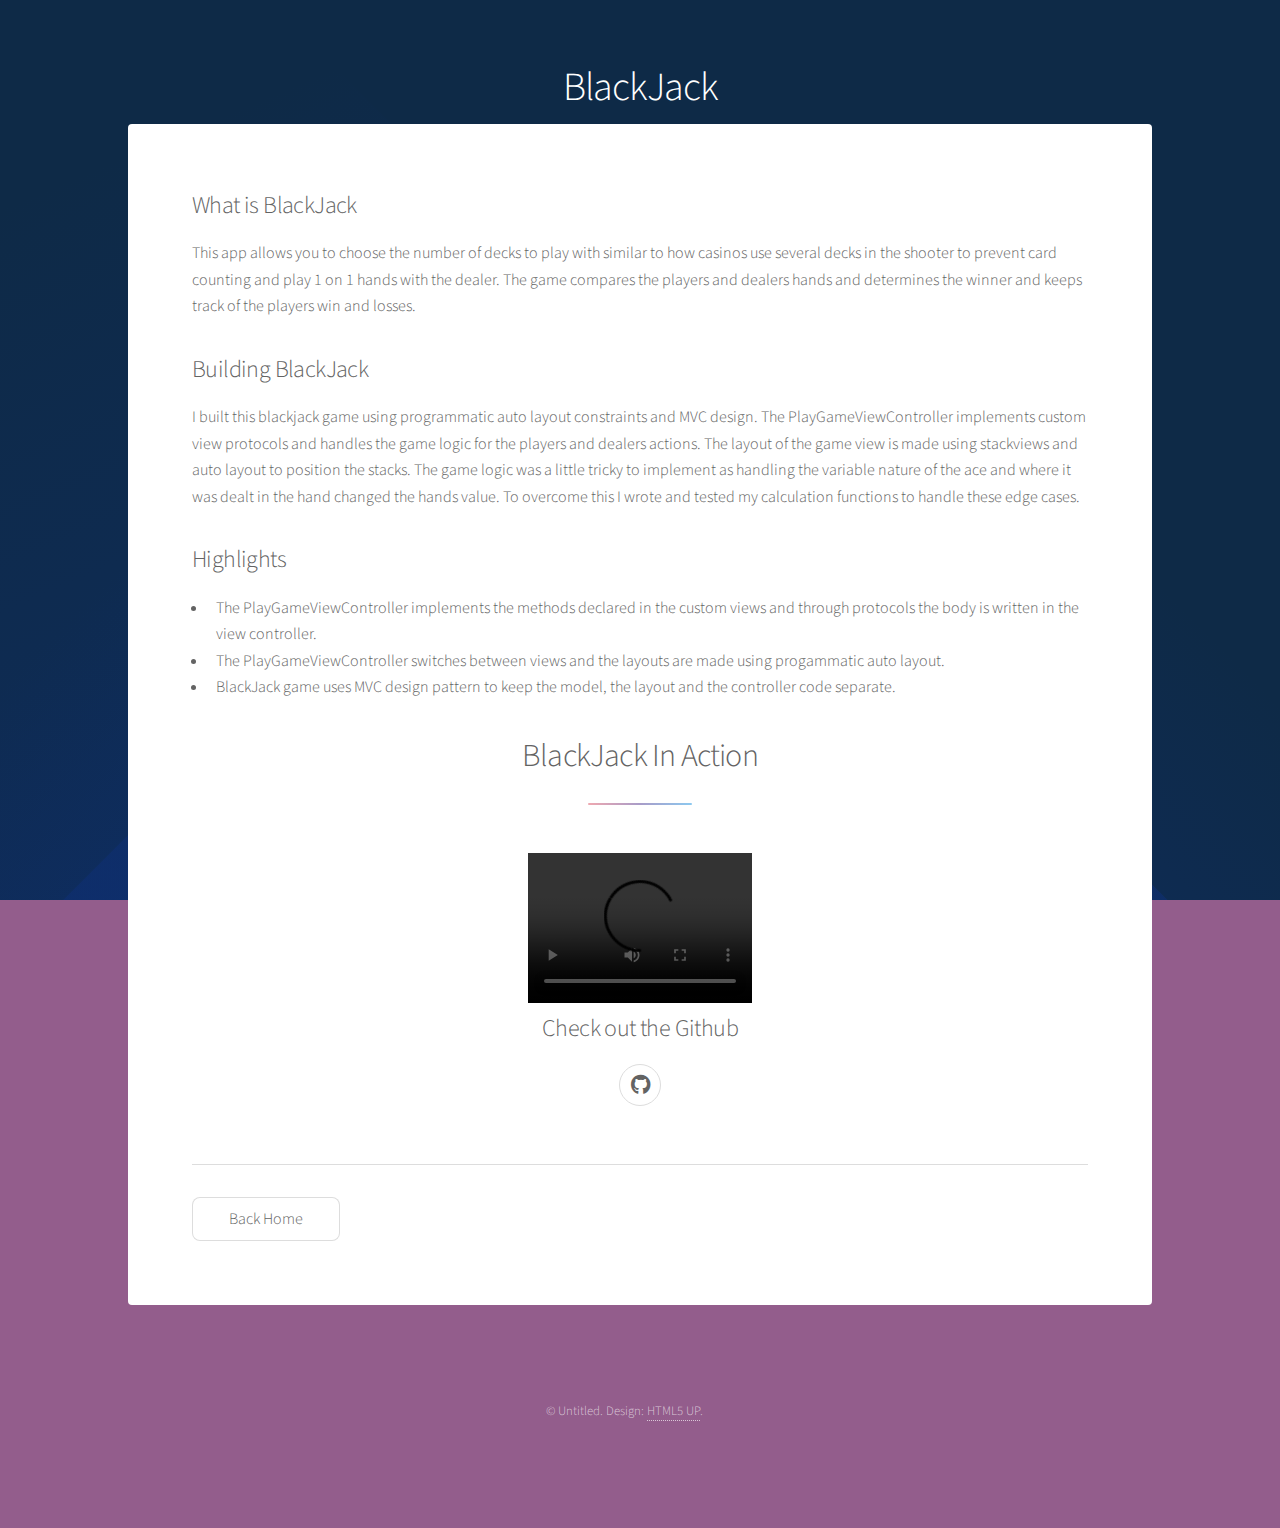
==== blackjack.html @ 9c0a29d1 "initial commit of portfolio website" ====
<!DOCTYPE HTML>
<!--
	Stellar by HTML5 UP
	html5up.net | @ajlkn
	Free for personal and commercial use under the CCA 3.0 license (html5up.net/license)
-->
<html>
	<head>
		<title>BlackJack</title>
		<meta charset="utf-8" />
		<meta name="viewport" content="width=device-width, initial-scale=1, user-scalable=no" />
		<link rel="stylesheet" href="assets/css/main.css" />
		<noscript><link rel="stylesheet" href="assets/css/noscript.css" /></noscript>
	</head>
	<body class="is-preload">

		<!-- Wrapper -->
			<div id="wrapper">

				<!-- Header -->
					<header id="header">
						<h1>BlackJack</h1>
					</header>

				<!-- Main -->
					<div id="main">

						<!-- Content -->
							<section id="content" class="main">
								<span class="image main"><img src="images/BlackJackImages/BlackJack App.svg" alt="" /></span>
								
								<h2>What is BlackJack</h2>
								<p> This app allows you to choose the number of decks to play with similar to how casinos 
									use several decks in the shooter to prevent card counting and play 1 on 1 hands with the dealer. 
									The game compares the players and dealers hands and determines the winner and keeps track of the players win and losses.</p>
									<h2>Building BlackJack</h2>
								<p> I built this blackjack game using programmatic auto layout constraints and MVC design.
									The PlayGameViewController implements custom view protocols and handles the game logic for the players and dealers actions. 
									The layout of the game view is made using stackviews and auto layout to position the stacks. The game logic was a little tricky to implement 
									as handling the variable nature of the ace and where it was dealt in the hand changed the hands value. To overcome this I wrote and tested my 
									calculation functions to handle these edge cases.   
								</p>
								<h2>Highlights</h2>
								<ul>
									<li>The PlayGameViewController implements the methods declared in the custom views and through protocols the body 
										is written in the view controller.</li>
									<li>The PlayGameViewController switches between views and the layouts are made using progammatic auto layout.</li>
									<li>BlackJack game uses MVC design pattern to keep the model, the layout and the controller code separate.</li>
								</ul>
								

								<section id="second" class="main special">
									<header class="major">
										<h2>BlackJack In Action</h2>
									</header>
									<video id="blackjackVideo" controls>
										<source src="videos/BlackJackDemo.mp4" type="video/mp4">

									</video>
									<br>
									<h2>Check out the Github</h2>
									<a href="https://github.com/EllKuu/BlackJack" class="icon brands fa-github alt"><span class="label">GitHub</span></a>
									
									<!-- <div class="row">
										<div class="column left" style="background-color:#aaa;">
										  <h2>Column 1</h2>
										  <span class="image main"><img src="images/BlackJackImages/BJ-Main.svg" alt="" /></span>
										</div>
										<div class="column right" style="background-color:#bbb;">
										  <h2>Column 2</h2>
										  <p>Some text..</p>
										</div>
									  </div>
									  
									  <br>

									  <div class="row">
										<div class="column right" style="background-color:#bbb;">
										  <h2>Column 2</h2>
										  <p>Some text..</p>
										</div>
										<div class="column left" style="background-color:#aaa;">
											<h2>Column 1</h2>
											<span class="image main"><img src="images/BlackJackImages/BJ-SelectDecks.svg" alt="" /></span>
										  </div>
									  </div>
									  <br>

									  <div class="row">
										<div class="column left" style="background-color:#aaa;">
										  <h2>Column 1</h2>
										  <span class="image main"><img src="images/BlackJackImages/BJ-PlayView.svg" alt="" /></span>
										</div>
										<div class="column right" style="background-color:#bbb;">
										  <h2>Column 2</h2>
										  <p>Some text..</p>
										</div>
									  </div> -->

								</section>
								
								<br>
								<hr>
			


								<ul class="actions">
									<li><a href="index.html" class="button">Back Home</a></li>
								</ul>
							</section>
							

					</div>

				<!-- Footer -->
					<footer id="footer">
						<p class="copyright">&copy; Untitled. Design: <a href="https://html5up.net">HTML5 UP</a>.</p>
					</footer>

			</div>

		<!-- Scripts -->
			<script src="assets/js/jquery.min.js"></script>
			<script src="assets/js/jquery.scrollex.min.js"></script>
			<script src="assets/js/jquery.scrolly.min.js"></script>
			<script src="assets/js/browser.min.js"></script>
			<script src="assets/js/breakpoints.min.js"></script>
			<script src="assets/js/util.js"></script>
			<script src="assets/js/main.js"></script>

	</body>
</html>
---- assets/css/main.css ----
@import url(fontawesome-all.min.css);
@import 'https://fonts.googleapis.com/css?family=Source+Sans+Pro:300,400';

/*
	Stellar by HTML5 UP
	html5up.net | @ajlkn
	Free for personal and commercial use under the CCA 3.0 license (html5up.net/license)
*/

html, body, div, span, applet, object,
iframe, h1, h2, h3, h4, h5, h6, p, blockquote,
pre, a, abbr, acronym, address, big, cite,
code, del, dfn, em, img, ins, kbd, q, s, samp,
small, strike, strong, sub, sup, tt, var, b,
u, i, center, dl, dt, dd, ol, ul, li, fieldset,
form, label, legend, table, caption, tbody,
tfoot, thead, tr, th, td, article, aside,
canvas, details, embed, figure, figcaption,
footer, header, hgroup, menu, nav, output, ruby,
section, summary, time, mark, audio, video {
	margin: 0;
	padding: 0;
	border: 0;
	font-size: 100%;
	font: inherit;
	vertical-align: baseline;}

article, aside, details, figcaption, figure,
footer, header, hgroup, menu, nav, section {
	display: block;}

body {
	line-height: 1;
}

ol, ul {
	list-style: none;
}

blockquote, q {
	quotes: none;
}

	blockquote:before, blockquote:after, q:before, q:after {
		content: '';
		content: none;
	}

table {
	border-collapse: collapse;
	border-spacing: 0;
}

body {
	-webkit-text-size-adjust: none;
}

mark {
	background-color: transparent;
	color: inherit;
}

input::-moz-focus-inner {
	border: 0;
	padding: 0;
}

input, select, textarea {
	-moz-appearance: none;
	-webkit-appearance: none;
	-ms-appearance: none;
	appearance: none;
}

/* Basic */

	@-ms-viewport {
		width: device-width;
	}

	body {
		-ms-overflow-style: scrollbar;
	}

	@media screen and (max-width: 480px) {

		html, body {
			min-width: 320px;
		}

	}

	html {
		box-sizing: border-box;
	}

	*, *:before, *:after {
		box-sizing: inherit;
	}

	body {
		background-color: #935d8c;
		/* background-image: url("images/overlay.png"), -moz-linear-gradient(45deg, #141E26 15%, #262626 85%);
		background-image: url("images/overlay.png"), -webkit-linear-gradient(45deg, #141E26 15%,#262626 85%);
		background-image: url("images/overlay.png"), -ms-linear-gradient(45deg, #141E26 15%, #262626 85%);
		background-image: url("images/overlay.png"), linear-gradient(45deg, #141E26 15%, #262626 85%); */

		background-attachment: fixed;
		background-image: url("images/Rect\ Light.svg");
		background-position: top right;
		background-repeat: no-repeat;
		background-size: cover;
	}

		body.is-preload *, body.is-preload *:before, body.is-preload *:after {
			-moz-animation: none !important;
			-webkit-animation: none !important;
			-ms-animation: none !important;
			animation: none !important;
			-moz-transition: none !important;
			-webkit-transition: none !important;
			-ms-transition: none !important;
			transition: none !important;
		}

/* Type */

	body {
		background-color: #935d8c;
		color: rgba(255, 255, 255, 0.65);
	}

	body, input, select, textarea {
		font-family: "Source Sans Pro", Helvetica, sans-serif;
		font-size: 17pt;
		font-weight: 300;
		line-height: 1.65;
	}

		@media screen and (max-width: 1680px) {

			body, input, select, textarea {
				font-size: 14pt;
			}

		}

		@media screen and (max-width: 1280px) {

			body, input, select, textarea {
				font-size: 12pt;
			}

		}

		@media screen and (max-width: 360px) {

			body, input, select, textarea {
				font-size: 11pt;
			}

		}

	a {
		-moz-transition: color 0.2s ease, border-bottom 0.2s ease;
		-webkit-transition: color 0.2s ease, border-bottom 0.2s ease;
		-ms-transition: color 0.2s ease, border-bottom 0.2s ease;
		transition: color 0.2s ease, border-bottom 0.2s ease;
		text-decoration: none;
		border-bottom: dotted 1px;
		color: inherit;
	}

		a:hover {
			border-bottom-color: transparent;
		}

	strong, b {
		font-weight: 200;
	}

	em, i {
		font-style: italic;
	}

	p {
		margin: 0 0 2em 0;
	}

		p.content {
			-moz-columns: 20em 2;
			-webkit-columns: 20em 2;
			-ms-columns: 20em 2;
			columns: 20em 2;
			-moz-column-gap: 2em;
			-webkit-column-gap: 2em;
			-ms-column-gap: 2em;
			column-gap: 2em;
			text-align: justify;
		}

	h1, h2, h3, h4, h5, h6 {
		font-weight: 300;
		line-height: 1.5;
		margin: 0 0 0.7em 0;
		letter-spacing: -0.025em;
	}

		h1 a, h2 a, h3 a, h4 a, h5 a, h6 a {
			color: inherit;
			text-decoration: none;
		}

	h1 {
		font-size: 2.5em;
		line-height: 1.2;
	}

	h2 {
		font-size: 1.5em;
	}

	h3 {
		font-size: 1.25em;
	}

	h4 {
		font-size: 1.1em;
	}

	h5 {
		font-size: 0.9em;
	}

	h6 {
		font-size: 0.7em;
	}

	@media screen and (max-width: 736px) {

		h1 {
			font-size: 2em;
		}

	}

	sub {
		font-size: 0.8em;
		position: relative;
		top: 0.5em;
	}

	sup {
		font-size: 0.8em;
		position: relative;
		top: -0.5em;
	}

	blockquote {
		border-left: solid 4px;
		font-style: italic;
		margin: 0 0 2em 0;
		padding: 0.5em 0 0.5em 2em;
	}

	code {
		border-radius: 8px;
		border: solid 1px;
		font-family: "Courier New", monospace;
		font-size: 0.9em;
		margin: 0 0.25em;
		padding: 0.25em 0.65em;
	}

	pre {
		-webkit-overflow-scrolling: touch;
		font-family: "Courier New", monospace;
		font-size: 0.9em;
		margin: 0 0 2em 0;
	}

		pre code {
			display: block;
			line-height: 1.75;
			padding: 1em 1.5em;
			overflow-x: auto;
		}

	hr {
		border: 0;
		border-bottom: solid 1px;
		margin: 2em 0;
	}

		hr.major {
			margin: 3em 0;
		}

	.align-left {
		text-align: left;
	}

	.align-center {
		text-align: center;
	}

	.align-right {
		text-align: right;
	}

	input, select, textarea {
		color: #ffffff;
	}

	a:hover {
		color: #ffffff;
	}

	strong, b {
		color: #ffffff;
	}

	h1, h2, h3, h4, h5, h6 {
		color: #ffffff;
	}

	blockquote {
		border-left-color: rgba(255, 255, 255, 0.35);
	}

	code {
		background: rgba(255, 255, 255, 0.075);
		border-color: rgba(255, 255, 255, 0.35);
	}

	hr {
		border-bottom-color: rgba(255, 255, 255, 0.35);
	}

/* Row */

	.row {
		display: flex;
		flex-wrap: wrap;
		box-sizing: border-box;
		align-items: stretch;
	}

		.row > * {
			box-sizing: border-box;
		}

		.row.gtr-uniform > * > :last-child {
			margin-bottom: 0;
		}

		.row.aln-left {
			justify-content: flex-start;
		}

		.row.aln-center {
			justify-content: center;
		}

		.row.aln-right {
			justify-content: flex-end;
		}

		.row.aln-top {
			align-items: flex-start;
		}

		.row.aln-middle {
			align-items: center;
		}

		.row.aln-bottom {
			align-items: flex-end;
		}

		.row > .imp {
			order: -1;
		}

		.row > .col-1 {
			width: 8.33333%;
		}

		.row > .off-1 {
			margin-left: 8.33333%;
		}

		.row > .col-2 {
			width: 16.66667%;
		}

		.row > .off-2 {
			margin-left: 16.66667%;
		}

		.row > .col-3 {
			width: 25%;
		}

		.row > .off-3 {
			margin-left: 25%;
		}

		.row > .col-4 {
			width: 33.33333%;
		}

		.row > .off-4 {
			margin-left: 33.33333%;
		}

		.row > .col-5 {
			width: 41.66667%;
		}

		.row > .off-5 {
			margin-left: 41.66667%;
		}

		.row > .col-6 {
			width: 50%;
		}

		.row > .off-6 {
			margin-left: 50%;
		}

		.row > .col-7 {
			width: 58.33333%;
		}

		.row > .off-7 {
			margin-left: 58.33333%;
		}

		.row > .col-8 {
			width: 66.66667%;
		}

		.row > .off-8 {
			margin-left: 66.66667%;
		}

		.row > .col-9 {
			width: 75%;
		}

		.row > .off-9 {
			margin-left: 75%;
		}

		.row > .col-10 {
			width: 83.33333%;
		}

		.row > .off-10 {
			margin-left: 83.33333%;
		}

		.row > .col-11 {
			width: 91.66667%;
		}

		.row > .off-11 {
			margin-left: 91.66667%;
		}

		.row > .col-12 {
			width: 100%;
		}

		.row > .off-12 {
			margin-left: 100%;
		}

		.row.gtr-0 {
			margin-top: 0;
			margin-left: 0em;
		}

			.row.gtr-0 > * {
				padding: 0 0 0 0em;
			}

			.row.gtr-0.gtr-uniform {
				margin-top: 0em;
			}

				.row.gtr-0.gtr-uniform > * {
					padding-top: 0em;
				}

		.row.gtr-25 {
			margin-top: 0;
			margin-left: -0.375em;
		}

			.row.gtr-25 > * {
				padding: 0 0 0 0.375em;
			}

			.row.gtr-25.gtr-uniform {
				margin-top: -0.375em;
			}

				.row.gtr-25.gtr-uniform > * {
					padding-top: 0.375em;
				}

		.row.gtr-50 {
			margin-top: 0;
			margin-left: -0.75em;
		}

			.row.gtr-50 > * {
				padding: 0 0 0 0.75em;
			}

			.row.gtr-50.gtr-uniform {
				margin-top: -0.75em;
			}

				.row.gtr-50.gtr-uniform > * {
					padding-top: 0.75em;
				}

		.row {
			margin-top: 0;
			margin-left: -1.5em;
		}

			.row > * {
				padding: 0 0 0 1.5em;
			}

			.row.gtr-uniform {
				margin-top: -1.5em;
			}

				.row.gtr-uniform > * {
					padding-top: 1.5em;
				}

		.row.gtr-150 {
			margin-top: 0;
			margin-left: -2.25em;
		}

			.row.gtr-150 > * {
				padding: 0 0 0 2.25em;
			}

			.row.gtr-150.gtr-uniform {
				margin-top: -2.25em;
			}

				.row.gtr-150.gtr-uniform > * {
					padding-top: 2.25em;
				}

		.row.gtr-200 {
			margin-top: 0;
			margin-left: -3em;
		}

			.row.gtr-200 > * {
				padding: 0 0 0 3em;
			}

			.row.gtr-200.gtr-uniform {
				margin-top: -3em;
			}

				.row.gtr-200.gtr-uniform > * {
					padding-top: 3em;
				}

		@media screen and (max-width: 1680px) {

			.row {
				display: flex;
				flex-wrap: wrap;
				box-sizing: border-box;
				align-items: stretch;
			}

				.row > * {
					box-sizing: border-box;
				}

				.row.gtr-uniform > * > :last-child {
					margin-bottom: 0;
				}

				.row.aln-left {
					justify-content: flex-start;
				}

				.row.aln-center {
					justify-content: center;
				}

				.row.aln-right {
					justify-content: flex-end;
				}

				.row.aln-top {
					align-items: flex-start;
				}

				.row.aln-middle {
					align-items: center;
				}

				.row.aln-bottom {
					align-items: flex-end;
				}

				.row > .imp-xlarge {
					order: -1;
				}

				.row > .col-1-xlarge {
					width: 8.33333%;
				}

				.row > .off-1-xlarge {
					margin-left: 8.33333%;
				}

				.row > .col-2-xlarge {
					width: 16.66667%;
				}

				.row > .off-2-xlarge {
					margin-left: 16.66667%;
				}

				.row > .col-3-xlarge {
					width: 25%;
				}

				.row > .off-3-xlarge {
					margin-left: 25%;
				}

				.row > .col-4-xlarge {
					width: 33.33333%;
				}

				.row > .off-4-xlarge {
					margin-left: 33.33333%;
				}

				.row > .col-5-xlarge {
					width: 41.66667%;
				}

				.row > .off-5-xlarge {
					margin-left: 41.66667%;
				}

				.row > .col-6-xlarge {
					width: 50%;
				}

				.row > .off-6-xlarge {
					margin-left: 50%;
				}

				.row > .col-7-xlarge {
					width: 58.33333%;
				}

				.row > .off-7-xlarge {
					margin-left: 58.33333%;
				}

				.row > .col-8-xlarge {
					width: 66.66667%;
				}

				.row > .off-8-xlarge {
					margin-left: 66.66667%;
				}

				.row > .col-9-xlarge {
					width: 75%;
				}

				.row > .off-9-xlarge {
					margin-left: 75%;
				}

				.row > .col-10-xlarge {
					width: 83.33333%;
				}

				.row > .off-10-xlarge {
					margin-left: 83.33333%;
				}

				.row > .col-11-xlarge {
					width: 91.66667%;
				}

				.row > .off-11-xlarge {
					margin-left: 91.66667%;
				}

				.row > .col-12-xlarge {
					width: 100%;
				}

				.row > .off-12-xlarge {
					margin-left: 100%;
				}

				.row.gtr-0 {
					margin-top: 0;
					margin-left: 0em;
				}

					.row.gtr-0 > * {
						padding: 0 0 0 0em;
					}

					.row.gtr-0.gtr-uniform {
						margin-top: 0em;
					}

						.row.gtr-0.gtr-uniform > * {
							padding-top: 0em;
						}

				.row.gtr-25 {
					margin-top: 0;
					margin-left: -0.375em;
				}

					.row.gtr-25 > * {
						padding: 0 0 0 0.375em;
					}

					.row.gtr-25.gtr-uniform {
						margin-top: -0.375em;
					}

						.row.gtr-25.gtr-uniform > * {
							padding-top: 0.375em;
						}

				.row.gtr-50 {
					margin-top: 0;
					margin-left: -0.75em;
				}

					.row.gtr-50 > * {
						padding: 0 0 0 0.75em;
					}

					.row.gtr-50.gtr-uniform {
						margin-top: -0.75em;
					}

						.row.gtr-50.gtr-uniform > * {
							padding-top: 0.75em;
						}

				.row {
					margin-top: 0;
					margin-left: -1.5em;
				}

					.row > * {
						padding: 0 0 0 1.5em;
					}

					.row.gtr-uniform {
						margin-top: -1.5em;
					}

						.row.gtr-uniform > * {
							padding-top: 1.5em;
						}

				.row.gtr-150 {
					margin-top: 0;
					margin-left: -2.25em;
				}

					.row.gtr-150 > * {
						padding: 0 0 0 2.25em;
					}

					.row.gtr-150.gtr-uniform {
						margin-top: -2.25em;
					}

						.row.gtr-150.gtr-uniform > * {
							padding-top: 2.25em;
						}

				.row.gtr-200 {
					margin-top: 0;
					margin-left: -3em;
				}

					.row.gtr-200 > * {
						padding: 0 0 0 3em;
					}

					.row.gtr-200.gtr-uniform {
						margin-top: -3em;
					}

						.row.gtr-200.gtr-uniform > * {
							padding-top: 3em;
						}

		}

		@media screen and (max-width: 1280px) {

			.row {
				display: flex;
				flex-wrap: wrap;
				box-sizing: border-box;
				align-items: stretch;
			}

				.row > * {
					box-sizing: border-box;
				}

				.row.gtr-uniform > * > :last-child {
					margin-bottom: 0;
				}

				.row.aln-left {
					justify-content: flex-start;
				}

				.row.aln-center {
					justify-content: center;
				}

				.row.aln-right {
					justify-content: flex-end;
				}

				.row.aln-top {
					align-items: flex-start;
				}

				.row.aln-middle {
					align-items: center;
				}

				.row.aln-bottom {
					align-items: flex-end;
				}

				.row > .imp-large {
					order: -1;
				}

				.row > .col-1-large {
					width: 8.33333%;
				}

				.row > .off-1-large {
					margin-left: 8.33333%;
				}

				.row > .col-2-large {
					width: 16.66667%;
				}

				.row > .off-2-large {
					margin-left: 16.66667%;
				}

				.row > .col-3-large {
					width: 25%;
				}

				.row > .off-3-large {
					margin-left: 25%;
				}

				.row > .col-4-large {
					width: 33.33333%;
				}

				.row > .off-4-large {
					margin-left: 33.33333%;
				}

				.row > .col-5-large {
					width: 41.66667%;
				}

				.row > .off-5-large {
					margin-left: 41.66667%;
				}

				.row > .col-6-large {
					width: 50%;
				}

				.row > .off-6-large {
					margin-left: 50%;
				}

				.row > .col-7-large {
					width: 58.33333%;
				}

				.row > .off-7-large {
					margin-left: 58.33333%;
				}

				.row > .col-8-large {
					width: 66.66667%;
				}

				.row > .off-8-large {
					margin-left: 66.66667%;
				}

				.row > .col-9-large {
					width: 75%;
				}

				.row > .off-9-large {
					margin-left: 75%;
				}

				.row > .col-10-large {
					width: 83.33333%;
				}

				.row > .off-10-large {
					margin-left: 83.33333%;
				}

				.row > .col-11-large {
					width: 91.66667%;
				}

				.row > .off-11-large {
					margin-left: 91.66667%;
				}

				.row > .col-12-large {
					width: 100%;
				}

				.row > .off-12-large {
					margin-left: 100%;
				}

				.row.gtr-0 {
					margin-top: 0;
					margin-left: 0em;
				}

					.row.gtr-0 > * {
						padding: 0 0 0 0em;
					}

					.row.gtr-0.gtr-uniform {
						margin-top: 0em;
					}

						.row.gtr-0.gtr-uniform > * {
							padding-top: 0em;
						}

				.row.gtr-25 {
					margin-top: 0;
					margin-left: -0.375em;
				}

					.row.gtr-25 > * {
						padding: 0 0 0 0.375em;
					}

					.row.gtr-25.gtr-uniform {
						margin-top: -0.375em;
					}

						.row.gtr-25.gtr-uniform > * {
							padding-top: 0.375em;
						}

				.row.gtr-50 {
					margin-top: 0;
					margin-left: -0.75em;
				}

					.row.gtr-50 > * {
						padding: 0 0 0 0.75em;
					}

					.row.gtr-50.gtr-uniform {
						margin-top: -0.75em;
					}

						.row.gtr-50.gtr-uniform > * {
							padding-top: 0.75em;
						}

				.row {
					margin-top: 0;
					margin-left: -1.5em;
				}

					.row > * {
						padding: 0 0 0 1.5em;
					}

					.row.gtr-uniform {
						margin-top: -1.5em;
					}

						.row.gtr-uniform > * {
							padding-top: 1.5em;
						}

				.row.gtr-150 {
					margin-top: 0;
					margin-left: -2.25em;
				}

					.row.gtr-150 > * {
						padding: 0 0 0 2.25em;
					}

					.row.gtr-150.gtr-uniform {
						margin-top: -2.25em;
					}

						.row.gtr-150.gtr-uniform > * {
							padding-top: 2.25em;
						}

				.row.gtr-200 {
					margin-top: 0;
					margin-left: -3em;
				}

					.row.gtr-200 > * {
						padding: 0 0 0 3em;
					}

					.row.gtr-200.gtr-uniform {
						margin-top: -3em;
					}

						.row.gtr-200.gtr-uniform > * {
							padding-top: 3em;
						}

		}

		@media screen and (max-width: 980px) {

			.row {
				display: flex;
				flex-wrap: wrap;
				box-sizing: border-box;
				align-items: stretch;
			}

				.row > * {
					box-sizing: border-box;
				}

				.row.gtr-uniform > * > :last-child {
					margin-bottom: 0;
				}

				.row.aln-left {
					justify-content: flex-start;
				}

				.row.aln-center {
					justify-content: center;
				}

				.row.aln-right {
					justify-content: flex-end;
				}

				.row.aln-top {
					align-items: flex-start;
				}

				.row.aln-middle {
					align-items: center;
				}

				.row.aln-bottom {
					align-items: flex-end;
				}

				.row > .imp-medium {
					order: -1;
				}

				.row > .col-1-medium {
					width: 8.33333%;
				}

				.row > .off-1-medium {
					margin-left: 8.33333%;
				}

				.row > .col-2-medium {
					width: 16.66667%;
				}

				.row > .off-2-medium {
					margin-left: 16.66667%;
				}

				.row > .col-3-medium {
					width: 25%;
				}

				.row > .off-3-medium {
					margin-left: 25%;
				}

				.row > .col-4-medium {
					width: 33.33333%;
				}

				.row > .off-4-medium {
					margin-left: 33.33333%;
				}

				.row > .col-5-medium {
					width: 41.66667%;
				}

				.row > .off-5-medium {
					margin-left: 41.66667%;
				}

				.row > .col-6-medium {
					width: 50%;
				}

				.row > .off-6-medium {
					margin-left: 50%;
				}

				.row > .col-7-medium {
					width: 58.33333%;
				}

				.row > .off-7-medium {
					margin-left: 58.33333%;
				}

				.row > .col-8-medium {
					width: 66.66667%;
				}

				.row > .off-8-medium {
					margin-left: 66.66667%;
				}

				.row > .col-9-medium {
					width: 75%;
				}

				.row > .off-9-medium {
					margin-left: 75%;
				}

				.row > .col-10-medium {
					width: 83.33333%;
				}

				.row > .off-10-medium {
					margin-left: 83.33333%;
				}

				.row > .col-11-medium {
					width: 91.66667%;
				}

				.row > .off-11-medium {
					margin-left: 91.66667%;
				}

				.row > .col-12-medium {
					width: 100%;
				}

				.row > .off-12-medium {
					margin-left: 100%;
				}

				.row.gtr-0 {
					margin-top: 0;
					margin-left: 0em;
				}

					.row.gtr-0 > * {
						padding: 0 0 0 0em;
					}

					.row.gtr-0.gtr-uniform {
						margin-top: 0em;
					}

						.row.gtr-0.gtr-uniform > * {
							padding-top: 0em;
						}

				.row.gtr-25 {
					margin-top: 0;
					margin-left: -0.375em;
				}

					.row.gtr-25 > * {
						padding: 0 0 0 0.375em;
					}

					.row.gtr-25.gtr-uniform {
						margin-top: -0.375em;
					}

						.row.gtr-25.gtr-uniform > * {
							padding-top: 0.375em;
						}

				.row.gtr-50 {
					margin-top: 0;
					margin-left: -0.75em;
				}

					.row.gtr-50 > * {
						padding: 0 0 0 0.75em;
					}

					.row.gtr-50.gtr-uniform {
						margin-top: -0.75em;
					}

						.row.gtr-50.gtr-uniform > * {
							padding-top: 0.75em;
						}

				.row {
					margin-top: 0;
					margin-left: -1.5em;
				}

					.row > * {
						padding: 0 0 0 1.5em;
					}

					.row.gtr-uniform {
						margin-top: -1.5em;
					}

						.row.gtr-uniform > * {
							padding-top: 1.5em;
						}

				.row.gtr-150 {
					margin-top: 0;
					margin-left: -2.25em;
				}

					.row.gtr-150 > * {
						padding: 0 0 0 2.25em;
					}

					.row.gtr-150.gtr-uniform {
						margin-top: -2.25em;
					}

						.row.gtr-150.gtr-uniform > * {
							padding-top: 2.25em;
						}

				.row.gtr-200 {
					margin-top: 0;
					margin-left: -3em;
				}

					.row.gtr-200 > * {
						padding: 0 0 0 3em;
					}

					.row.gtr-200.gtr-uniform {
						margin-top: -3em;
					}

						.row.gtr-200.gtr-uniform > * {
							padding-top: 3em;
						}

		}

		@media screen and (max-width: 736px) {

			.row {
				display: flex;
				flex-wrap: wrap;
				box-sizing: border-box;
				align-items: stretch;
			}

				.row > * {
					box-sizing: border-box;
				}

				.row.gtr-uniform > * > :last-child {
					margin-bottom: 0;
				}

				.row.aln-left {
					justify-content: flex-start;
				}

				.row.aln-center {
					justify-content: center;
				}

				.row.aln-right {
					justify-content: flex-end;
				}

				.row.aln-top {
					align-items: flex-start;
				}

				.row.aln-middle {
					align-items: center;
				}

				.row.aln-bottom {
					align-items: flex-end;
				}

				.row > .imp-small {
					order: -1;
				}

				.row > .col-1-small {
					width: 8.33333%;
				}

				.row > .off-1-small {
					margin-left: 8.33333%;
				}

				.row > .col-2-small {
					width: 16.66667%;
				}

				.row > .off-2-small {
					margin-left: 16.66667%;
				}

				.row > .col-3-small {
					width: 25%;
				}

				.row > .off-3-small {
					margin-left: 25%;
				}

				.row > .col-4-small {
					width: 33.33333%;
				}

				.row > .off-4-small {
					margin-left: 33.33333%;
				}

				.row > .col-5-small {
					width: 41.66667%;
				}

				.row > .off-5-small {
					margin-left: 41.66667%;
				}

				.row > .col-6-small {
					width: 50%;
				}

				.row > .off-6-small {
					margin-left: 50%;
				}

				.row > .col-7-small {
					width: 58.33333%;
				}

				.row > .off-7-small {
					margin-left: 58.33333%;
				}

				.row > .col-8-small {
					width: 66.66667%;
				}

				.row > .off-8-small {
					margin-left: 66.66667%;
				}

				.row > .col-9-small {
					width: 75%;
				}

				.row > .off-9-small {
					margin-left: 75%;
				}

				.row > .col-10-small {
					width: 83.33333%;
				}

				.row > .off-10-small {
					margin-left: 83.33333%;
				}

				.row > .col-11-small {
					width: 91.66667%;
				}

				.row > .off-11-small {
					margin-left: 91.66667%;
				}

				.row > .col-12-small {
					width: 100%;
				}

				.row > .off-12-small {
					margin-left: 100%;
				}

				.row.gtr-0 {
					margin-top: 0;
					margin-left: 0em;
				}

					.row.gtr-0 > * {
						padding: 0 0 0 0em;
					}

					.row.gtr-0.gtr-uniform {
						margin-top: 0em;
					}

						.row.gtr-0.gtr-uniform > * {
							padding-top: 0em;
						}

				.row.gtr-25 {
					margin-top: 0;
					margin-left: -0.25em;
				}

					.row.gtr-25 > * {
						padding: 0 0 0 0.25em;
					}

					.row.gtr-25.gtr-uniform {
						margin-top: -0.25em;
					}

						.row.gtr-25.gtr-uniform > * {
							padding-top: 0.25em;
						}

				.row.gtr-50 {
					margin-top: 0;
					margin-left: -0.5em;
				}

					.row.gtr-50 > * {
						padding: 0 0 0 0.5em;
					}

					.row.gtr-50.gtr-uniform {
						margin-top: -0.5em;
					}

						.row.gtr-50.gtr-uniform > * {
							padding-top: 0.5em;
						}

				.row {
					margin-top: 0;
					margin-left: -1em;
				}

					.row > * {
						padding: 0 0 0 1em;
					}

					.row.gtr-uniform {
						margin-top: -1em;
					}

						.row.gtr-uniform > * {
							padding-top: 1em;
						}

				.row.gtr-150 {
					margin-top: 0;
					margin-left: -1.5em;
				}

					.row.gtr-150 > * {
						padding: 0 0 0 1.5em;
					}

					.row.gtr-150.gtr-uniform {
						margin-top: -1.5em;
					}

						.row.gtr-150.gtr-uniform > * {
							padding-top: 1.5em;
						}

				.row.gtr-200 {
					margin-top: 0;
					margin-left: -2em;
				}

					.row.gtr-200 > * {
						padding: 0 0 0 2em;
					}

					.row.gtr-200.gtr-uniform {
						margin-top: -2em;
					}

						.row.gtr-200.gtr-uniform > * {
							padding-top: 2em;
						}

		}

		@media screen and (max-width: 480px) {

			.row {
				display: flex;
				flex-wrap: wrap;
				box-sizing: border-box;
				align-items: stretch;
			}

				.row > * {
					box-sizing: border-box;
				}

				.row.gtr-uniform > * > :last-child {
					margin-bottom: 0;
				}

				.row.aln-left {
					justify-content: flex-start;
				}

				.row.aln-center {
					justify-content: center;
				}

				.row.aln-right {
					justify-content: flex-end;
				}

				.row.aln-top {
					align-items: flex-start;
				}

				.row.aln-middle {
					align-items: center;
				}

				.row.aln-bottom {
					align-items: flex-end;
				}

				.row > .imp-xsmall {
					order: -1;
				}

				.row > .col-1-xsmall {
					width: 8.33333%;
				}

				.row > .off-1-xsmall {
					margin-left: 8.33333%;
				}

				.row > .col-2-xsmall {
					width: 16.66667%;
				}

				.row > .off-2-xsmall {
					margin-left: 16.66667%;
				}

				.row > .col-3-xsmall {
					width: 25%;
				}

				.row > .off-3-xsmall {
					margin-left: 25%;
				}

				.row > .col-4-xsmall {
					width: 33.33333%;
				}

				.row > .off-4-xsmall {
					margin-left: 33.33333%;
				}

				.row > .col-5-xsmall {
					width: 41.66667%;
				}

				.row > .off-5-xsmall {
					margin-left: 41.66667%;
				}

				.row > .col-6-xsmall {
					width: 50%;
				}

				.row > .off-6-xsmall {
					margin-left: 50%;
				}

				.row > .col-7-xsmall {
					width: 58.33333%;
				}

				.row > .off-7-xsmall {
					margin-left: 58.33333%;
				}

				.row > .col-8-xsmall {
					width: 66.66667%;
				}

				.row > .off-8-xsmall {
					margin-left: 66.66667%;
				}

				.row > .col-9-xsmall {
					width: 75%;
				}

				.row > .off-9-xsmall {
					margin-left: 75%;
				}

				.row > .col-10-xsmall {
					width: 83.33333%;
				}

				.row > .off-10-xsmall {
					margin-left: 83.33333%;
				}

				.row > .col-11-xsmall {
					width: 91.66667%;
				}

				.row > .off-11-xsmall {
					margin-left: 91.66667%;
				}

				.row > .col-12-xsmall {
					width: 100%;
				}

				.row > .off-12-xsmall {
					margin-left: 100%;
				}

				.row.gtr-0 {
					margin-top: 0;
					margin-left: 0em;
				}

					.row.gtr-0 > * {
						padding: 0 0 0 0em;
					}

					.row.gtr-0.gtr-uniform {
						margin-top: 0em;
					}

						.row.gtr-0.gtr-uniform > * {
							padding-top: 0em;
						}

				.row.gtr-25 {
					margin-top: 0;
					margin-left: -0.3125em;
				}

					.row.gtr-25 > * {
						padding: 0 0 0 0.3125em;
					}

					.row.gtr-25.gtr-uniform {
						margin-top: -0.3125em;
					}

						.row.gtr-25.gtr-uniform > * {
							padding-top: 0.3125em;
						}

				.row.gtr-50 {
					margin-top: 0;
					margin-left: -0.625em;
				}

					.row.gtr-50 > * {
						padding: 0 0 0 0.625em;
					}

					.row.gtr-50.gtr-uniform {
						margin-top: -0.625em;
					}

						.row.gtr-50.gtr-uniform > * {
							padding-top: 0.625em;
						}

				.row {
					margin-top: 0;
					margin-left: -1.25em;
				}

					.row > * {
						padding: 0 0 0 1.25em;
					}

					.row.gtr-uniform {
						margin-top: -1.25em;
					}

						.row.gtr-uniform > * {
							padding-top: 1.25em;
						}

				.row.gtr-150 {
					margin-top: 0;
					margin-left: -1.875em;
				}

					.row.gtr-150 > * {
						padding: 0 0 0 1.875em;
					}

					.row.gtr-150.gtr-uniform {
						margin-top: -1.875em;
					}

						.row.gtr-150.gtr-uniform > * {
							padding-top: 1.875em;
						}

				.row.gtr-200 {
					margin-top: 0;
					margin-left: -2.5em;
				}

					.row.gtr-200 > * {
						padding: 0 0 0 2.5em;
					}

					.row.gtr-200.gtr-uniform {
						margin-top: -2.5em;
					}

						.row.gtr-200.gtr-uniform > * {
							padding-top: 2.5em;
						}

		}

/* Box */

	.box {
		border-radius: 8px;
		border: solid;
		margin-bottom: 2em;
		padding: 1.5em;
	}

		.box > :last-child,
		.box > :last-child > :last-child,
		.box > :last-child > :last-child > :last-child {
			margin-bottom: 0;
		}

		.box.alt {
			border: 0;
			border-radius: 0;
			padding: 0;
		}

	.box {
		border-color: rgba(255, 255, 255, 0.35);
	}

/* Button */

	input[type="submit"],
	input[type="reset"],
	input[type="button"],
	button,
	.button {
		-moz-appearance: none;
		-webkit-appearance: none;
		-ms-appearance: none;
		appearance: none;
		-moz-transition: background-color 0.2s ease-in-out, color 0.2s ease-in-out;
		-webkit-transition: background-color 0.2s ease-in-out, color 0.2s ease-in-out;
		-ms-transition: background-color 0.2s ease-in-out, color 0.2s ease-in-out;
		transition: background-color 0.2s ease-in-out, color 0.2s ease-in-out;
		border-radius: 8px;
		border: 0;
		cursor: pointer;
		display: inline-block;
		font-weight: 300;
		height: 2.75em;
		line-height: 2.75em;
		min-width: 9.25em;
		padding: 0 1.5em;
		text-align: center;
		text-decoration: none;
		white-space: nowrap;
	}

		input[type="submit"].icon,
		input[type="reset"].icon,
		input[type="button"].icon,
		button.icon,
		.button.icon {
			padding-left: 1.35em;
		}

			input[type="submit"].icon:before,
			input[type="reset"].icon:before,
			input[type="button"].icon:before,
			button.icon:before,
			.button.icon:before {
				margin-right: 0.5em;
			}

		input[type="submit"].fit,
		input[type="reset"].fit,
		input[type="button"].fit,
		button.fit,
		.button.fit {
			width: 100%;
		}

		input[type="submit"].small,
		input[type="reset"].small,
		input[type="button"].small,
		button.small,
		.button.small {
			font-size: 0.8em;
		}

		input[type="submit"].large,
		input[type="reset"].large,
		input[type="button"].large,
		button.large,
		.button.large {
			font-size: 1.35em;
		}

		input[type="submit"].disabled, input[type="submit"]:disabled,
		input[type="reset"].disabled,
		input[type="reset"]:disabled,
		input[type="button"].disabled,
		input[type="button"]:disabled,
		button.disabled,
		button:disabled,
		.button.disabled,
		.button:disabled {
			pointer-events: none;
			opacity: 0.25;
		}

		@media screen and (max-width: 736px) {

			input[type="submit"],
			input[type="reset"],
			input[type="button"],
			button,
			.button {
				min-width: 0;
			}

		}

	input[type="submit"],
	input[type="reset"],
	input[type="button"],
	button,
	.button {
		background-color: transparent;
		box-shadow: inset 0 0 0 1px rgba(255, 255, 255, 0.35);
		color: #ffffff !important;
	}

		input[type="submit"]:hover,
		input[type="reset"]:hover,
		input[type="button"]:hover,
		button:hover,
		.button:hover {
			background-color: rgba(255, 255, 255, 0.075);
		}

		input[type="submit"]:active,
		input[type="reset"]:active,
		input[type="button"]:active,
		button:active,
		.button:active {
			background-color: rgba(255, 255, 255, 0.2);
		}

		input[type="submit"].icon:before,
		input[type="reset"].icon:before,
		input[type="button"].icon:before,
		button.icon:before,
		.button.icon:before {
			color: rgba(255, 255, 255, 0.5);
		}

		input[type="submit"].primary,
		input[type="reset"].primary,
		input[type="button"].primary,
		button.primary,
		.button.primary {
			background-color: #8cc9f0;
			color: #ffffff !important;
			box-shadow: none;
		}

			input[type="submit"].primary:hover,
			input[type="reset"].primary:hover,
			input[type="button"].primary:hover,
			button.primary:hover,
			.button.primary:hover {
				background-color: #9acff2;
			}

			input[type="submit"].primary:active,
			input[type="reset"].primary:active,
			input[type="button"].primary:active,
			button.primary:active,
			.button.primary:active {
				background-color: #7ec3ee;
			}

			input[type="submit"].primary.icon:before,
			input[type="reset"].primary.icon:before,
			input[type="button"].primary.icon:before,
			button.primary.icon:before,
			.button.primary.icon:before {
				color: #ffffff !important;
			}

/* Form */

	form {
		margin: 0 0 2em 0;
	}

	label {
		display: block;
		font-size: 0.9em;
		font-weight: 400;
		margin: 0 0 1em 0;
	}

	input[type="text"],
	input[type="password"],
	input[type="email"],
	select,
	textarea {
		-moz-appearance: none;
		-webkit-appearance: none;
		-ms-appearance: none;
		appearance: none;
		border-radius: 8px;
		border: solid 1px;
		color: inherit;
		display: block;
		outline: 0;
		padding: 0 1em;
		text-decoration: none;
		width: 100%;
	}

		input[type="text"]:invalid,
		input[type="password"]:invalid,
		input[type="email"]:invalid,
		select:invalid,
		textarea:invalid {
			box-shadow: none;
		}

	select {
		background-size: 1.25rem;
		background-repeat: no-repeat;
		background-position: calc(100% - 1rem) center;
		height: 2.75em;
		padding-right: 2.75em;
		text-overflow: ellipsis;
	}

		select:focus::-ms-value {
			background-color: transparent;
		}

		select::-ms-expand {
			display: none;
		}

	input[type="text"],
	input[type="password"],
	input[type="email"],
	select {
		height: 2.75em;
	}

	textarea {
		padding: 0.75em 1em;
	}

	input[type="checkbox"],
	input[type="radio"] {
		-moz-appearance: none;
		-webkit-appearance: none;
		-ms-appearance: none;
		appearance: none;
		display: block;
		float: left;
		margin-right: -2em;
		opacity: 0;
		width: 1em;
		z-index: -1;
	}

		input[type="checkbox"] + label,
		input[type="radio"] + label {
			text-decoration: none;
			cursor: pointer;
			display: inline-block;
			font-size: 1em;
			font-weight: 300;
			padding-left: 2.4em;
			padding-right: 0.75em;
			position: relative;
		}

			input[type="checkbox"] + label:before,
			input[type="radio"] + label:before {
				-moz-osx-font-smoothing: grayscale;
				-webkit-font-smoothing: antialiased;
				display: inline-block;
				font-style: normal;
				font-variant: normal;
				text-rendering: auto;
				line-height: 1;
				text-transform: none !important;
				font-family: 'Font Awesome 5 Free';
				font-weight: 900;
			}

			input[type="checkbox"] + label:before,
			input[type="radio"] + label:before {
				border-radius: 8px;
				border: solid 1px;
				content: '';
				display: inline-block;
				font-size: 0.8em;
				height: 2.0625em;
				left: 0;
				line-height: 2.0625em;
				position: absolute;
				text-align: center;
				top: 0;
				width: 2.0625em;
			}

		input[type="checkbox"]:checked + label:before,
		input[type="radio"]:checked + label:before {
			content: '\f00c';
		}

	input[type="checkbox"] + label:before {
		border-radius: 8px;
	}

	input[type="radio"] + label:before {
		border-radius: 100%;
	}

	::-webkit-input-placeholder {
		opacity: 1.0;
	}

	:-moz-placeholder {
		opacity: 1.0;
	}

	::-moz-placeholder {
		opacity: 1.0;
	}

	:-ms-input-placeholder {
		opacity: 1.0;
	}

	label {
		color: #ffffff;
	}

	input[type="text"],
	input[type="password"],
	input[type="email"],
	select,
	textarea {
		background-color: rgba(255, 255, 255, 0.075);
		border-color: rgba(255, 255, 255, 0.35);
	}

		input[type="text"]:focus,
		input[type="password"]:focus,
		input[type="email"]:focus,
		select:focus,
		textarea:focus {
			border-color: #8cc9f0;
			box-shadow: 0 0 0 1px #8cc9f0;
		}

	select {
		background-image: url("data:image/svg+xml;charset=utf8,%3Csvg xmlns='http://www.w3.org/2000/svg' width='40' height='40' preserveAspectRatio='none' viewBox='0 0 40 40'%3E%3Cpath d='M9.4,12.3l10.4,10.4l10.4-10.4c0.2-0.2,0.5-0.4,0.9-0.4c0.3,0,0.6,0.1,0.9,0.4l3.3,3.3c0.2,0.2,0.4,0.5,0.4,0.9 c0,0.4-0.1,0.6-0.4,0.9L20.7,31.9c-0.2,0.2-0.5,0.4-0.9,0.4c-0.3,0-0.6-0.1-0.9-0.4L4.3,17.3c-0.2-0.2-0.4-0.5-0.4-0.9 c0-0.4,0.1-0.6,0.4-0.9l3.3-3.3c0.2-0.2,0.5-0.4,0.9-0.4S9.1,12.1,9.4,12.3z' fill='rgba(255, 255, 255, 0.35)' /%3E%3C/svg%3E");
	}

		select option {
			color: #ffffff;
			background: #935d8c;
		}

	input[type="checkbox"] + label,
	input[type="radio"] + label {
		color: rgba(255, 255, 255, 0.65);
	}

		input[type="checkbox"] + label:before,
		input[type="radio"] + label:before {
			background: rgba(255, 255, 255, 0.075);
			border-color: rgba(255, 255, 255, 0.35);
		}

	input[type="checkbox"]:checked + label:before,
	input[type="radio"]:checked + label:before {
		background-color: #ffffff;
		border-color: #ffffff;
		color: #935d8c;
	}

	input[type="checkbox"]:focus + label:before,
	input[type="radio"]:focus + label:before {
		border-color: #8cc9f0;
		box-shadow: 0 0 0 1px #8cc9f0;
	}

	::-webkit-input-placeholder {
		color: rgba(255, 255, 255, 0.5) !important;
	}

	:-moz-placeholder {
		color: rgba(255, 255, 255, 0.5) !important;
	}

	::-moz-placeholder {
		color: rgba(255, 255, 255, 0.5) !important;
	}

	:-ms-input-placeholder {
		color: rgba(255, 255, 255, 0.5) !important;
	}

	.formerize-placeholder {
		color: rgba(255, 255, 255, 0.5) !important;
	}

/* Icon */

	.icon {
		text-decoration: none;
		-moz-transition: background-color 0.2s ease-in-out, color 0.2s ease-in-out;
		-webkit-transition: background-color 0.2s ease-in-out, color 0.2s ease-in-out;
		-ms-transition: background-color 0.2s ease-in-out, color 0.2s ease-in-out;
		transition: background-color 0.2s ease-in-out, color 0.2s ease-in-out;
		border-bottom: none;
		position: relative;
	}

		.icon:before {
			-moz-osx-font-smoothing: grayscale;
			-webkit-font-smoothing: antialiased;
			display: inline-block;
			font-style: normal;
			font-variant: normal;
			text-rendering: auto;
			line-height: 1;
			text-transform: none !important;
			font-family: 'Font Awesome 5 Free';
			font-weight: 400;
		}

		.icon > .label {
			display: none;
		}

		.icon:before {
			line-height: solid;
		}

		.icon.solid:before {
			font-weight: 900;
		}

		.icon.brands:before {
			font-family: 'Font Awesome 5 Brands';
		}

		.icon.major {
			border: solid 1px;
			display: inline-block;
			border-radius: 100%;
			padding: 0.65em;
			margin: 0 0 2em 0;
			cursor: default;
		}

			.icon.major:before {
				display: inline-block;
				font-size: 6.25rem;
				width: 2.25em;
				height: 2.25em;
				line-height: 2.2em;
				border-radius: 100%;
				border: solid 1px;
				text-align: center;
			}

		.icon.alt {
			display: inline-block;
			border: solid 1px;
			border-radius: 100%;
		}

			.icon.alt:before {
				display: block;
				font-size: 1.25em;
				width: 2em;
				height: 2em;
				text-align: center;
				line-height: 2em;
			}

		.icon.style1 {
			color: #efa8b0;
		}

		.icon.style2 {
			color: #c79cc8;
		}

		.icon.style3 {
			color: #a89cc8;
		}

		.icon.style4 {
			color: #9bb2e1;
		}

		.icon.style5 {
			color: #8cc9f0;
		}

		@media screen and (max-width: 1680px) {

			.icon.major:before {
				font-size: 5.5rem;
			}

		}

		@media screen and (max-width: 1280px) {

			.icon.major:before {
				font-size: 4.75rem;
			}

		}

		@media screen and (max-width: 736px) {

			.icon.major {
				margin: 0 0 1.5em 0;
				padding: 0.35em;
			}

				.icon.major:before {
					font-size: 3.5rem;
				}

		}

	.icon.major {
		border-color: rgba(255, 255, 255, 0.35);
	}

		.icon.major:before {
			border-color: rgba(255, 255, 255, 0.35);
		}

	.icon.alt {
		border-color: rgba(255, 255, 255, 0.35);
		color: #ffffff;
	}

		.icon.alt:hover {
			background-color: rgba(255, 255, 255, 0.075);
		}

		.icon.alt:active {
			background-color: rgba(255, 255, 255, 0.2);
		}

/* Image */

	.image {
		border-radius: 8px;
		border: 0;
		display: inline-block;
		position: relative;
	}

		.image img {
			border-radius: 8px;
			display: block;
		}

		.image.left, .image.right {
			max-width: 40%;
		}

			.image.left img, .image.right img {
				width: 100%;
			}

		.image.left {
			float: left;
			margin: 0 1.5em 1em 0;
			top: 0.25em;
		}

		.image.right {
			float: right;
			margin: 0 0 1em 1.5em;
			top: 0.25em;
		}

		.image.fit {
			display: block;
			margin: 0 0 2em 0;
			width: 100%;
		}

			.image.fit img {
				width: 100%;
			}

		.image.main {
			display: block;
			margin: 0 0 3em 0;
			width: 100%;
		}

			.image.main img {
				width: 100%;
			}

/* List */

	ol {
		list-style: decimal;
		margin: 0 0 2em 0;
		padding-left: 1.25em;
	}

		ol li {
			padding-left: 0.25em;
		}

	ul {
		list-style: disc;
		margin: 0 0 2em 0;
		padding-left: 1em;
	}

		ul li {
			padding-left: 0.5em;
		}

		ul.alt {
			list-style: none;
			padding-left: 0;
		}

			ul.alt li {
				border-top: solid 1px;
				padding: 0.5em 0;
			}

				ul.alt li:first-child {
					border-top: 0;
					padding-top: 0;
				}

	dl {
		margin: 0 0 2em 0;
	}

		dl dt {
			display: block;
			font-weight: 400;
			margin: 0 0 1em 0;
		}

		dl dd {
			margin-left: 2em;
		}

		dl.alt dt {
			display: block;
			width: 3em;
			margin: 0;
			clear: left;
			float: left;
		}

		dl.alt dd {
			margin: 0 0 0.85em 5.5em;
		}

		dl.alt:after {
			content: '';
			display: block;
			clear: both;
		}

	ul.alt li {
		border-top-color: rgba(255, 255, 255, 0.35);
	}

	dl dt {
		color: #ffffff;
	}

/* Actions */

	ul.actions {
		display: -moz-flex;
		display: -webkit-flex;
		display: -ms-flex;
		display: flex;
		cursor: default;
		list-style: none;
		margin-left: -1em;
		padding-left: 0;
	}

		ul.actions li {
			padding: 0 0 0 1em;
			vertical-align: middle;
		}

		ul.actions.special {
			-moz-justify-content: center;
			-webkit-justify-content: center;
			-ms-justify-content: center;
			justify-content: center;
			width: 100%;
			margin-left: 0;
		}

			ul.actions.special li:first-child {
				padding-left: 0;
			}

		ul.actions.stacked {
			-moz-flex-direction: column;
			-webkit-flex-direction: column;
			-ms-flex-direction: column;
			flex-direction: column;
			margin-left: 0;
		}

			ul.actions.stacked li {
				padding: 1.3em 0 0 0;
			}

				ul.actions.stacked li:first-child {
					padding-top: 0;
				}

		ul.actions.fit {
			width: calc(100% + 1em);
		}

			ul.actions.fit li {
				-moz-flex-grow: 1;
				-webkit-flex-grow: 1;
				-ms-flex-grow: 1;
				flex-grow: 1;
				-moz-flex-shrink: 1;
				-webkit-flex-shrink: 1;
				-ms-flex-shrink: 1;
				flex-shrink: 1;
				width: 100%;
			}

				ul.actions.fit li > * {
					width: 100%;
				}

			ul.actions.fit.stacked {
				width: 100%;
			}

		@media screen and (max-width: 480px) {

			ul.actions:not(.fixed) {
				-moz-flex-direction: column;
				-webkit-flex-direction: column;
				-ms-flex-direction: column;
				flex-direction: column;
				margin-left: 0;
				width: 100% !important;
			}

				ul.actions:not(.fixed) li {
					-moz-flex-grow: 1;
					-webkit-flex-grow: 1;
					-ms-flex-grow: 1;
					flex-grow: 1;
					-moz-flex-shrink: 1;
					-webkit-flex-shrink: 1;
					-ms-flex-shrink: 1;
					flex-shrink: 1;
					padding: 1em 0 0 0;
					text-align: center;
					width: 100%;
				}

					ul.actions:not(.fixed) li > * {
						width: 100%;
					}

					ul.actions:not(.fixed) li:first-child {
						padding-top: 0;
					}

					ul.actions:not(.fixed) li input[type="submit"],
					ul.actions:not(.fixed) li input[type="reset"],
					ul.actions:not(.fixed) li input[type="button"],
					ul.actions:not(.fixed) li button,
					ul.actions:not(.fixed) li .button {
						width: 100%;
					}

						ul.actions:not(.fixed) li input[type="submit"].icon:before,
						ul.actions:not(.fixed) li input[type="reset"].icon:before,
						ul.actions:not(.fixed) li input[type="button"].icon:before,
						ul.actions:not(.fixed) li button.icon:before,
						ul.actions:not(.fixed) li .button.icon:before {
							margin-left: -0.5rem;
						}

		}

/* Icons */

	ul.icons {
		cursor: default;
		list-style: none;
		padding-left: 0;
	}

		ul.icons li {
			display: inline-block;
			padding: 0 0.65em 0 0;
		}

			ul.icons li:last-child {
				padding-right: 0 !important;
			}

/* Section/Article */

	section.special, article.special {
		text-align: center;
	}

	header.major {
		margin-bottom: 3em;
	}

		header.major h2 {
			font-size: 2em;
		}

			header.major h2:after {
				display: block;
				content: '';
				width: 3.25em;
				height: 2px;
				margin: 0.7em 0 1em 0;
				border-radius: 2px;
			}

				section.special header.major h2:after, article.special header.major h2:after {
					margin-left: auto;
					margin-right: auto;
				}

		header.major p {
			font-size: 1.25em;
			letter-spacing: -0.025em;
		}

		header.major.special {
			text-align: center;
		}

			header.major.special h2:after {
				margin-left: auto;
				margin-right: auto;
			}

	footer.major {
		margin-top: 3em;
	}

	@media screen and (max-width: 736px) {

		header.major {
			margin-bottom: 0;
		}

			header.major h2 {
				font-size: 1.5em;
			}

			header.major p {
				font-size: 1em;
				letter-spacing: 0;
			}

				header.major p br {
					display: none;
				}

		footer.major {
			margin-top: 0;
		}

	}

	header.major h2:after {
		background-color: rgba(255, 255, 255, 0.35);
	}

/* Table */

	.table-wrapper {
		-webkit-overflow-scrolling: touch;
		overflow-x: auto;
	}

	table {
		margin: 0 0 2em 0;
		width: 100%;
	}

		table tbody tr {
			border: solid 1px;
			border-left: 0;
			border-right: 0;
		}

		table td {
			padding: 0.75em 0.75em;
		}

		table th {
			font-size: 0.9em;
			font-weight: 400;
			padding: 0 0.75em 0.75em 0.75em;
			text-align: left;
		}

		table thead {
			border-bottom: solid 2px;
		}

		table tfoot {
			border-top: solid 2px;
		}

		table.alt {
			border-collapse: separate;
		}

			table.alt tbody tr td {
				border: solid 1px;
				border-left-width: 0;
				border-top-width: 0;
			}

				table.alt tbody tr td:first-child {
					border-left-width: 1px;
				}

			table.alt tbody tr:first-child td {
				border-top-width: 1px;
			}

			table.alt thead {
				border-bottom: 0;
			}

			table.alt tfoot {
				border-top: 0;
			}

	table tbody tr {
		border-color: rgba(255, 255, 255, 0.35);
	}

		table tbody tr:nth-child(2n + 1) {
			background-color: rgba(255, 255, 255, 0.075);
		}

	table th {
		color: #ffffff;
	}

	table thead {
		border-bottom-color: rgba(255, 255, 255, 0.35);
	}

	table tfoot {
		border-top-color: rgba(255, 255, 255, 0.35);
	}

	table.alt tbody tr td {
		border-color: rgba(255, 255, 255, 0.35);
	}

/* Features */

	.features {
		display: -moz-flex;
		display: -webkit-flex;
		display: -ms-flex;
		display: flex;
		-moz-flex-wrap: wrap;
		-webkit-flex-wrap: wrap;
		-ms-flex-wrap: wrap;
		flex-wrap: wrap;
		-moz-justify-content: center;
		-webkit-justify-content: center;
		-ms-justify-content: center;
		justify-content: center;
		width: calc(100% + 2em);
		margin: 0 0 3em -2em;
		padding: 0;
		list-style: none;
	}

		.features li {
			width: calc(33.33333% - 2em);
			margin-left: 2em;
			margin-top: 3em;
			padding: 0;
		}

			.features li:nth-child(1), .features li:nth-child(2), .features li:nth-child(3) {
				margin-top: 0;
			}

			.features li > :last-child {
				margin-bottom: 0;
			}

		@media screen and (max-width: 980px) {

			.features li {
				width: calc(50% - 2em);
			}

				.features li:nth-child(3) {
					margin-top: 3em;
				}

		}

		@media screen and (max-width: 736px) {

			.features {
				width: 100%;
				margin: 0 0 2em 0;
			}

				.features li {
					width: 100%;
					margin-left: 0;
					margin-top: 2em;
				}

					.features li:nth-child(2), .features li:nth-child(3) {
						margin-top: 2em;
					}

		}

/* Statistics */

	.statistics {
		display: -moz-flex;
		display: -webkit-flex;
		display: -ms-flex;
		display: flex;
		width: 100%;
		margin: 0 0 3em 0;
		padding: 0;
		list-style: none;
		cursor: default;
	}

		.statistics li {
			-moz-flex: 1;
			-webkit-flex: 1;
			-ms-flex: 1;
			flex: 2;
			padding: 1.5em;
			color: #ffffff;
			text-align: center;
		}

			.statistics li.style1 {
				background-color: #6085A6;
			}

			.statistics li.style2 {
				background-color: #115d8c;
			}

			.statistics li.style3 {
				background-color: #636767;
			}

			.statistics li.style4 {
				background-color: #29a2b0;
			}

			.statistics li.style5 {
				background-color: #037683;
			}

			.statistics li strong, .statistics li b {
				display: block;
				font-size: 2em;
				line-height: 1.1;
				color: inherit !important;
				font-weight: 300;
				letter-spacing: -0.025em;
			}

			.statistics li:first-child {
				border-top-left-radius: 8px;
				border-bottom-left-radius: 8px;
			}

			.statistics li:last-child {
				border-top-right-radius: 8px;
				border-bottom-right-radius: 8px;
			}

			.statistics li .icon {
				display: inline-block;
			}

				.statistics li .icon:before {
					font-size: 2.75rem;
					line-height: 1.3;
				}

		@media screen and (max-width: 980px) {

			.statistics li strong, .statistics li b {
				font-size: 1.5em;
			}

		}

		@media screen and (max-width: 736px) {

			.statistics {
				display: block;
				width: 20em;
				max-width: 100%;
				margin: 0 auto 2em auto;
			}

				.statistics li:first-child {
					border-bottom-left-radius: 0;
					border-top-right-radius: 8px;
				}

				.statistics li:last-child {
					border-top-right-radius: 0;
					border-bottom-left-radius: 8px;
				}

				.statistics li .icon:before {
					font-size: 3.75rem;
				}

				.statistics li strong, .statistics li b {
					font-size: 2.5em;
				}

		}

/* Spotlight */

	.spotlight {
		display: -moz-flex;
		display: -webkit-flex;
		display: -ms-flex;
		display: flex;
		-moz-align-items: center;
		-webkit-align-items: center;
		-ms-align-items: center;
		align-items: center;
		margin: 0 0 2em 0;
	}

		.spotlight .content {
			-moz-flex: 1;
			-webkit-flex: 1;
			-ms-flex: 1;
			flex: 1;
		}

			.spotlight .content > :last-child {
				margin-bottom: 0;
			}

			.spotlight .content header.major {
				margin: 0 0 2em 0;
			}

		.spotlight .image {
			display: inline-block;
			margin-left: 4em;
			padding: 0.65em;
			border-radius: 100%;
			border: solid 1px;
		}

			.spotlight .image img {
				display: block;
				border-radius: 100%;
				width: 16em;
				
			}

		@media screen and (max-width: 980px) {

			.spotlight {
				-moz-flex-direction: column-reverse;
				-webkit-flex-direction: column-reverse;
				-ms-flex-direction: column-reverse;
				flex-direction: column-reverse;
				text-align: center;
			}

				.spotlight .content {
					-moz-flex: 0 1 auto;
					-webkit-flex: 0 1 auto;
					-ms-flex: 0 1 auto;
					flex: 0 1 auto;
					width: 100%;
				}

					.spotlight .content header.major h2:after {
						margin-left: auto;
						margin-right: auto;
					}

					.spotlight .content .actions {
						-moz-justify-content: center;
						-webkit-justify-content: center;
						-ms-justify-content: center;
						justify-content: center;
						width: calc(100% + 1em);
					}

				.spotlight .image {
					-moz-flex: 0 1 auto;
					-webkit-flex: 0 1 auto;
					-ms-flex: 0 1 auto;
					flex: 0 1 auto;
					margin-left: 0;
					margin-bottom: 2em;
				}

		}

		@media screen and (max-width: 736px) {

			.spotlight .image {
				padding: 0.35em;
			}

				.spotlight .image img {
					width: 12em;
				}

		}

	.spotlight .image {
		border-color: rgba(255, 255, 255, 0.35);
	}

/* Header */

	#header {
		padding: 5em 5em 1em 5em ;
		text-align: center;
	}

		#header h1 {
			margin: 0 0 0.25em 0;
		}

		#header p {
			font-size: 1.25em;
			letter-spacing: -0.025em;
		}

		#header.alt {
			padding: 7em 5em 4em 5em ;
		}

			#header.alt h1 {
				font-size: 3.25em;
			}

			#header.alt > * {
				-moz-transition: opacity 3s ease;
				-webkit-transition: opacity 3s ease;
				-ms-transition: opacity 3s ease;
				transition: opacity 3s ease;
				-moz-transition-delay: 0.5s;
				-webkit-transition-delay: 0.5s;
				-ms-transition-delay: 0.5s;
				transition-delay: 0.5s;
				opacity: 1;
			}

			#header.alt .logo {
				-moz-transition: opacity 1.25s ease, -moz-transform 0.5s ease;
				-webkit-transition: opacity 1.25s ease, -webkit-transform 0.5s ease;
				-ms-transition: opacity 1.25s ease, -ms-transform 0.5s ease;
				transition: opacity 1.25s ease, transform 0.5s ease;
				-moz-transition-delay: 0s;
				-webkit-transition-delay: 0s;
				-ms-transition-delay: 0s;
				transition-delay: 0s;
				display: block;
				margin: 0 0 1.5em 0;
			}

				#header.alt .logo img {
					display: block;
					margin: 0 auto;
					max-width: 75%;
				}

		@media screen and (max-width: 1280px) {

			#header {
				padding: 4em 4em 0.1em 4em ;
			}

				#header.alt {
					padding: 6em 4em 3em 4em ;
				}

		}

		@media screen and (max-width: 980px) {

			#header {
				padding: 4em 3em 0.1em 3em ;
			}

				#header.alt {
					padding: 5em 3em 2em 3em ;
				}

		}

		@media screen and (max-width: 736px) {

			#header {
				padding: 3em 2em 0.1em 2em ;
			}

				#header p {
					font-size: 1em;
					letter-spacing: 0;
				}

					#header p br {
						display: none;
					}

				#header.alt {
					padding: 4em 2em 1em 2em ;
				}

					#header.alt h1 {
						font-size: 2.5em;
					}

		}

		@media screen and (max-width: 480px) {

			#header {
				padding: 3em 1.5em 0.1em 1.5em ;
			}

				#header.alt {
					padding: 4em 1.5em 1em 1.5em ;
				}

		}

		@media screen and (max-width: 360px) {

			#header {
				padding: 2.5em 1em 0.1em 1em ;
			}

				#header.alt {
					padding: 3.5em 1em 0.5em 1em ;
				}

		}

		body.is-preload #header.alt > * {
			opacity: 0;
		}

		body.is-preload #header.alt .logo {
			-moz-transform: scale(0.8) rotate(-30deg);
			-webkit-transform: scale(0.8) rotate(-30deg);
			-ms-transform: scale(0.8) rotate(-30deg);
			transform: scale(0.8) rotate(-30deg);
		}

/* Nav */

	#nav {
		-moz-transition: background-color 0.2s ease, border-top-left-radius 0.2s ease, border-top-right-radius 0.2s ease, padding 0.2s ease;
		-webkit-transition: background-color 0.2s ease, border-top-left-radius 0.2s ease, border-top-right-radius 0.2s ease, padding 0.2s ease;
		-ms-transition: background-color 0.2s ease, border-top-left-radius 0.2s ease, border-top-right-radius 0.2s ease, padding 0.2s ease;
		transition: background-color 0.2s ease, border-top-left-radius 0.2s ease, border-top-right-radius 0.2s ease, padding 0.2s ease;
		background-color: #ffffff;
		color: #636363;
		position: absolute;
		width: 64em;
		max-width: calc(100% - 4em);
		padding: 1em;
		background-color: #f7f7f7;
		border-top-left-radius: 0.25em;
		border-top-right-radius: 0.25em;
		cursor: default;
		text-align: center;
	}

		#nav input, #nav select, #nav textarea {
			color: #636363;
		}

		#nav a:hover {
			color: #636363;
		}

		#nav strong, #nav b {
			color: #636363;
		}

		#nav h1, #nav h2, #nav h3, #nav h4, #nav h5, #nav h6 {
			color: #636363;
		}

		#nav blockquote {
			border-left-color: #dddddd;
		}

		#nav code {
			background: rgba(222, 222, 222, 0.25);
			border-color: #dddddd;
		}

		#nav hr {
			border-bottom-color: #dddddd;
		}

		#nav + #main {
			padding-top: 4.25em;
		}

		#nav ul {
			margin: 0;
			padding: 0;
			list-style: none;
		}

			#nav ul li {
				-moz-transition: margin 0.2s ease;
				-webkit-transition: margin 0.2s ease;
				-ms-transition: margin 0.2s ease;
				transition: margin 0.2s ease;
				display: inline-block;
				margin: 0 0.35em;
				padding: 0;
				vertical-align: middle;
			}

				#nav ul li a {
					-moz-transition: font-size 0.2s ease;
					-webkit-transition: font-size 0.2s ease;
					-ms-transition: font-size 0.2s ease;
					transition: font-size 0.2s ease;
					display: inline-block;
					height: 2.25em;
					line-height: 2.25em;
					padding: 0 1.25em;
					border: 0;
					border-radius: 8px;
					box-shadow: inset 0 0 0 1px transparent;
				}

					#nav ul li a:hover {
						background-color: rgba(222, 222, 222, 0.25);
					}

					#nav ul li a.active {
						background-color: #ffffff;
						box-shadow: none;
					}

		#nav.alt {
			position: fixed;
			top: 0;
			padding: 0.5em 1em;
			background-color: rgba(247, 247, 247, 0.95);
			border-top-left-radius: 0;
			border-top-right-radius: 0;
			z-index: 10000;
		}

			#nav.alt ul li {
				margin: 0 0.175em;
			}

				#nav.alt ul li a {
					font-size: 0.9em;
				}

		@media screen and (max-width: 736px) {

			#nav {
				display: none;
			}

				#nav + #main {
					padding-top: 0;
				}

		}

/* Main */

	#main {
		background-color: #ffffff;
		color: #636363;
		border-radius: 0.25em;
	}

		#main input, #main select, #main textarea {
			color: #636363;
		}

		#main a:hover {
			color: #636363;
		}

		#main strong, #main b {
			color: #636363;
		}

		#main h1, #main h2, #main h3, #main h4, #main h5, #main h6 {
			color: #636363;
		}

		#main blockquote {
			border-left-color: #dddddd;
		}

		#main code {
			background: rgba(222, 222, 222, 0.25);
			border-color: #dddddd;
		}

		#main hr {
			border-bottom-color: #dddddd;
		}

		#main .box {
			border-color: #dddddd;
		}

		#main input[type="submit"],
		#main input[type="reset"],
		#main input[type="button"],
		#main button,
		#main .button {
			background-color: transparent;
			box-shadow: inset 0 0 0 1px #dddddd;
			color: #636363 !important;
		}

			#main input[type="submit"]:hover,
			#main input[type="reset"]:hover,
			#main input[type="button"]:hover,
			#main button:hover,
			#main .button:hover {
				background-color: rgba(222, 222, 222, 0.25);
			}

			#main input[type="submit"]:active,
			#main input[type="reset"]:active,
			#main input[type="button"]:active,
			#main button:active,
			#main .button:active {
				background-color: rgba(222, 222, 222, 0.5);
			}

			#main input[type="submit"].icon:before,
			#main input[type="reset"].icon:before,
			#main input[type="button"].icon:before,
			#main button.icon:before,
			#main .button.icon:before {
				color: rgba(99, 99, 99, 0.25);
			}

			#main input[type="submit"].primary,
			#main input[type="reset"].primary,
			#main input[type="button"].primary,
			#main button.primary,
			#main .button.primary {
				background-color: #8cc9f0;
				color: #ffffff !important;
				box-shadow: none;
			}

				#main input[type="submit"].primary:hover,
				#main input[type="reset"].primary:hover,
				#main input[type="button"].primary:hover,
				#main button.primary:hover,
				#main .button.primary:hover {
					background-color: #9acff2;
				}

				#main input[type="submit"].primary:active,
				#main input[type="reset"].primary:active,
				#main input[type="button"].primary:active,
				#main button.primary:active,
				#main .button.primary:active {
					background-color: #7ec3ee;
				}

				#main input[type="submit"].primary.icon:before,
				#main input[type="reset"].primary.icon:before,
				#main input[type="button"].primary.icon:before,
				#main button.primary.icon:before,
				#main .button.primary.icon:before {
					color: #ffffff !important;
				}

		#main label {
			color: #636363;
		}

		#main input[type="text"],
		#main input[type="password"],
		#main input[type="email"],
		#main select,
		#main textarea {
			background-color: rgba(222, 222, 222, 0.25);
			border-color: #dddddd;
		}

			#main input[type="text"]:focus,
			#main input[type="password"]:focus,
			#main input[type="email"]:focus,
			#main select:focus,
			#main textarea:focus {
				border-color: #8cc9f0;
				box-shadow: 0 0 0 1px #8cc9f0;
			}

		#main select {
			background-image: url("data:image/svg+xml;charset=utf8,%3Csvg xmlns='http://www.w3.org/2000/svg' width='40' height='40' preserveAspectRatio='none' viewBox='0 0 40 40'%3E%3Cpath d='M9.4,12.3l10.4,10.4l10.4-10.4c0.2-0.2,0.5-0.4,0.9-0.4c0.3,0,0.6,0.1,0.9,0.4l3.3,3.3c0.2,0.2,0.4,0.5,0.4,0.9 c0,0.4-0.1,0.6-0.4,0.9L20.7,31.9c-0.2,0.2-0.5,0.4-0.9,0.4c-0.3,0-0.6-0.1-0.9-0.4L4.3,17.3c-0.2-0.2-0.4-0.5-0.4-0.9 c0-0.4,0.1-0.6,0.4-0.9l3.3-3.3c0.2-0.2,0.5-0.4,0.9-0.4S9.1,12.1,9.4,12.3z' fill='%23dddddd' /%3E%3C/svg%3E");
		}

			#main select option {
				color: #636363;
				background: #ffffff;
			}

		#main input[type="checkbox"] + label,
		#main input[type="radio"] + label {
			color: #636363;
		}

			#main input[type="checkbox"] + label:before,
			#main input[type="radio"] + label:before {
				background: rgba(222, 222, 222, 0.25);
				border-color: #dddddd;
			}

		#main input[type="checkbox"]:checked + label:before,
		#main input[type="radio"]:checked + label:before {
			background-color: #636363;
			border-color: #636363;
			color: #ffffff;
		}

		#main input[type="checkbox"]:focus + label:before,
		#main input[type="radio"]:focus + label:before {
			border-color: #8cc9f0;
			box-shadow: 0 0 0 1px #8cc9f0;
		}

		#main ::-webkit-input-placeholder {
			color: rgba(99, 99, 99, 0.25) !important;
		}

		#main :-moz-placeholder {
			color: rgba(99, 99, 99, 0.25) !important;
		}

		#main ::-moz-placeholder {
			color: rgba(99, 99, 99, 0.25) !important;
		}

		#main :-ms-input-placeholder {
			color: rgba(99, 99, 99, 0.25) !important;
		}

		#main .formerize-placeholder {
			color: rgba(99, 99, 99, 0.25) !important;
		}

		#main .icon.major {
			border-color: #dddddd;
		}

			#main .icon.major:before {
				border-color: #dddddd;
			}

		#main .icon.alt {
			border-color: #dddddd;
			color: #636363;
		}

			#main .icon.alt:hover {
				background-color: rgba(222, 222, 222, 0.25);
			}

			#main .icon.alt:active {
				background-color: rgba(222, 222, 222, 0.5);
			}

		#main ul.alt li {
			border-top-color: #dddddd;
		}

		#main dl dt {
			color: #636363;
		}

		#main header.major h2:after {
			background-color: #dddddd;
			background-image: -moz-linear-gradient(90deg, #efa8b0, #a89cc8, #8cc9f0);
			background-image: -webkit-linear-gradient(90deg, #efa8b0, #a89cc8, #8cc9f0);
			background-image: -ms-linear-gradient(90deg, #efa8b0, #a89cc8, #8cc9f0);
			background-image: linear-gradient(90deg, #efa8b0, #a89cc8, #8cc9f0);
		}

		#main table tbody tr {
			border-color: #dddddd;
		}

			#main table tbody tr:nth-child(2n + 1) {
				background-color: rgba(222, 222, 222, 0.25);
			}

		#main table th {
			color: #636363;
		}

		#main table thead {
			border-bottom-color: #dddddd;
		}

		#main table tfoot {
			border-top-color: #dddddd;
		}

		#main table.alt tbody tr td {
			border-color: #dddddd;
		}

		#main .spotlight .image {
			border-color: #dddddd;
		}

		#main > .main {
			padding: 5em 5em 3em 5em ;
			border-top: solid 1px #dddddd;
		}

			#main > .main:first-child {
				border-top: 0;
			}

			#main > .main > .image.main:first-child {
				margin: -5em 0 5em -5em;
				width: calc(100% + 10em);
				border-top-right-radius: 0.25em;
				border-top-left-radius: 0.25em;
				border-bottom-right-radius: 0;
				border-bottom-left-radius: 0;
			}

				#main > .main > .image.main:first-child img {
					border-top-right-radius: 0.25em;
					border-top-left-radius: 0.25em;
					border-bottom-right-radius: 0;
					border-bottom-left-radius: 0;
				}

		@media screen and (max-width: 1280px) {

			#main > .main {
				padding: 4em 4em 2em 4em ;
			}

				#main > .main > .image.main:first-child {
					margin: -4em 0 4em -4em;
					width: calc(100% + 8em);
				}

		}

		@media screen and (max-width: 980px) {

			#main > .main {
				padding: 4em 3em 2em 3em ;
			}

				#main > .main > .image.main:first-child {
					margin: -4em 0 4em -3em;
					width: calc(100% + 6em);
				}

		}

		@media screen and (max-width: 736px) {

			#main > .main {
				padding: 3em 2em 1em 2em ;
			}

				#main > .main > .image.main:first-child {
					margin: -3em 0 2em -2em;
					width: calc(100% + 4em);
				}

		}

		@media screen and (max-width: 480px) {

			#main > .main {
				padding: 3em 1.5em 1em 1.5em ;
			}

				#main > .main > .image.main:first-child {
					margin: -3em 0 1.5em -1.5em;
					width: calc(100% + 3em);
				}

		}

		@media screen and (max-width: 360px) {

			#main {
				border-radius: 0;
			}

				#main > .main {
					padding: 2.5em 1em 0.5em 1em ;
				}

					#main > .main > .image.main:first-child {
						margin: -2.5em 0 1.5em -1em;
						width: calc(100% + 2em);
						border-radius: 0;
					}

						#main > .main > .image.main:first-child img {
							border-radius: 0;
						}

		}

/* Footer */

	#footer {
		display: -moz-flex;
		display: -webkit-flex;
		display: -ms-flex;
		display: flex;
		-moz-flex-wrap: wrap;
		-webkit-flex-wrap: wrap;
		-ms-flex-wrap: wrap;
		flex-wrap: wrap;
		padding: 5em 5em 3em 5em ;
		width: calc(100% + 2em);
		margin: 0 0 3em -2em;
	}

		#footer > * {
			width: calc(50% - 2em);
			margin-left: 2em;
		}

		#footer .copyright {
			width: 100%;
			margin: 2.5em 0 2em 0;
			font-size: 0.8em;
			text-align: center;
		}

		@media screen and (max-width: 1280px) {

			#footer {
				padding: 4em 4em 2em 4em ;
			}

		}

		@media screen and (max-width: 980px) {

			#footer {
				padding: 4em 3em 2em 3em ;
				display: block;
				margin: 0 0 3em 0;
				width: 100%;
			}

				#footer > * {
					width: 100%;
					margin-left: 0;
					margin-bottom: 3em;
				}

				#footer .copyright {
					text-align: left;
				}

		}

		@media screen and (max-width: 736px) {

			#footer {
				padding: 3em 2em 1em 2em ;
			}

		}

		@media screen and (max-width: 480px) {

			#footer {
				padding: 3em 1.5em 1em 1.5em ;
			}

		}

		@media screen and (max-width: 480px) {

			#footer {
				padding: 2.5em 1em 0.5em 1em ;
			}

		}

/* Wrapper */

	#wrapper {
		width: 64em;
		max-width: calc(100% - 4em);
		margin: 0 auto;
	}

		@media screen and (max-width: 480px) {

			#wrapper {
				max-width: calc(100% - 2em);
			}

		}

		@media screen and (max-width: 360px) {

			#wrapper {
				max-width: 100%;
			}

		}

/* Experience */

.logos{
	width: 100%;
	height: 130px;
}


/* Two Column Table */

.column {
	float: left;
	width: 50%;
	padding: 10px;
	height: 100%; 
  }
  
  /* Clear floats after the columns */
  .row:after {
	content: "";
	display: table;
	clear: both;
  }

  .left {
	width: 25%;
  }
  
  .right {
	width: 75%;
  }

  .two-table-text-configure{
	  text-align: left;
	  list-style: none;
  }

  ul.two-table{
	  padding-left: 40px;
  }
  
  
  
  @media screen and (max-width: 600px) {
	.column {
	  width: 100%;
	}
  }

  /* Video */

  #weatherWearVideo{
	  width: 100%;
	  height: auto;
	  
  }

  #blackjackVideo{
	  width: 25%;
	  height: auto;
  }

  #SMGameDemos{
	  width: 100%;
	  height: auto;
  }

  /* hr line */

  hr.bold{
	  border: 1px solid black;
  }

  /* headshot */

  .circleHeadShot{
	width: 100px;
	height: 100px;
  }

  .headshot{
	  border-radius: 50%;
	  padding: 0.65em;
  }
---- assets/css/noscript.css ----
/*
	Stellar by HTML5 UP
	html5up.net | @ajlkn
	Free for personal and commercial use under the CCA 3.0 license (html5up.net/license)
*/

/* Header */

	body.is-preload #header.alt > * {
		opacity: 1;
	}

	body.is-preload #header.alt .logo {
		-moz-transform: none;
		-webkit-transform: none;
		-ms-transform: none;
		transform: none;
	}
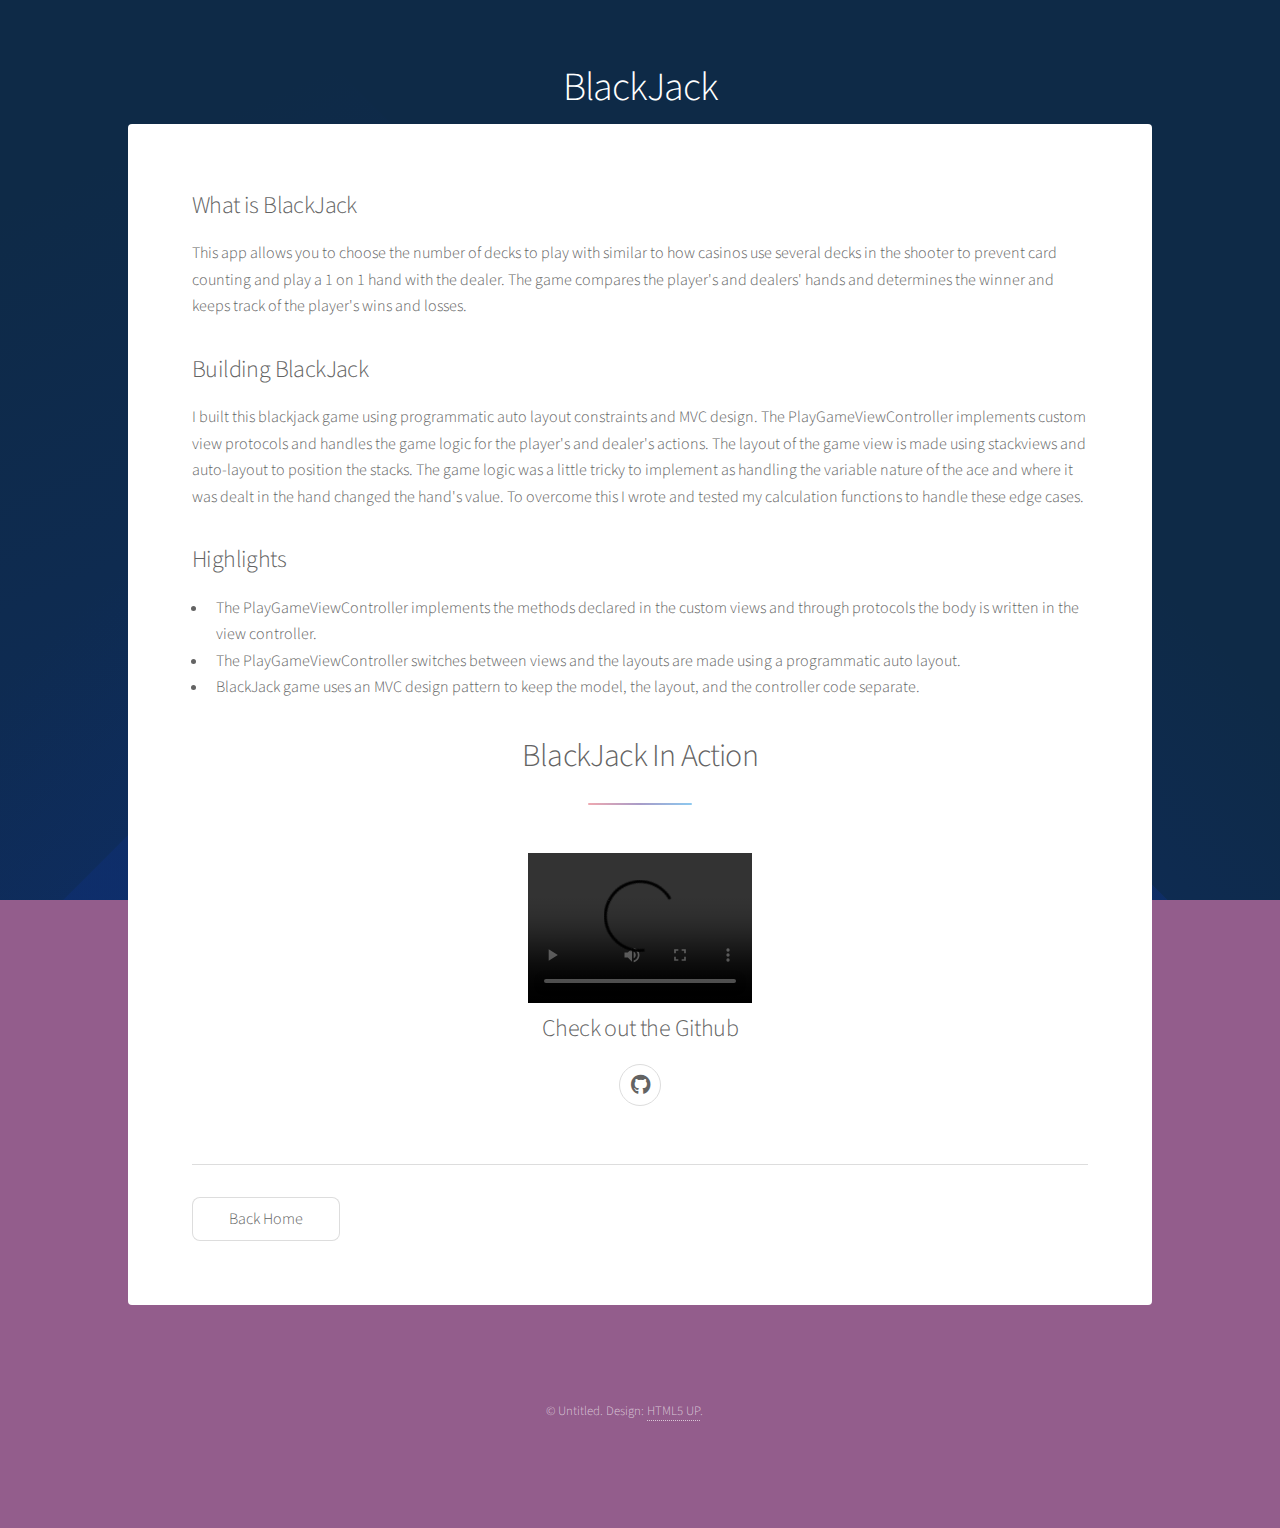
==== commit d3db8e14: "sspellchecked the content on my webpages" ====
--- a/blackjack.html
+++ b/blackjack.html
@@ -30,22 +30,24 @@
 								<span class="image main"><img src="images/BlackJackImages/BlackJack App.svg" alt="" /></span>
 								
 								<h2>What is BlackJack</h2>
-								<p> This app allows you to choose the number of decks to play with similar to how casinos 
-									use several decks in the shooter to prevent card counting and play 1 on 1 hands with the dealer. 
-									The game compares the players and dealers hands and determines the winner and keeps track of the players win and losses.</p>
+								<p> 
+									This app allows you to choose the number of decks to play with similar to how casinos use several decks 
+									in the shooter to prevent card counting and play a 1 on 1 hand with the dealer. 
+									The game compares the player's and dealers' hands and determines 
+									the winner and keeps track of the player's wins and losses.
+								</p>
 									<h2>Building BlackJack</h2>
-								<p> I built this blackjack game using programmatic auto layout constraints and MVC design.
-									The PlayGameViewController implements custom view protocols and handles the game logic for the players and dealers actions. 
-									The layout of the game view is made using stackviews and auto layout to position the stacks. The game logic was a little tricky to implement 
-									as handling the variable nature of the ace and where it was dealt in the hand changed the hands value. To overcome this I wrote and tested my 
-									calculation functions to handle these edge cases.   
+								<p> 
+									I built this blackjack game using programmatic auto layout constraints and MVC design.
+                                    The PlayGameViewController implements custom view protocols and handles the game logic for the player's and dealer's actions. 
+                                    The layout of the game view is made using stackviews and auto-layout to position the stacks. The game logic was a little tricky to implement as handling the variable nature of the ace and where it was dealt in the hand changed the hand's value. To overcome this I wrote and tested my 
+                                    calculation functions to handle these edge cases.      
 								</p>
 								<h2>Highlights</h2>
 								<ul>
-									<li>The PlayGameViewController implements the methods declared in the custom views and through protocols the body 
-										is written in the view controller.</li>
-									<li>The PlayGameViewController switches between views and the layouts are made using progammatic auto layout.</li>
-									<li>BlackJack game uses MVC design pattern to keep the model, the layout and the controller code separate.</li>
+									<li>The PlayGameViewController implements the methods declared in the custom views and through protocols the body is written in the view controller.</li>
+									<li>The PlayGameViewController switches between views and the layouts are made using a programmatic auto layout.</li>
+									<li>BlackJack game uses an MVC design pattern to keep the model, the layout, and the controller code separate.</li>
 								</ul>
 								
 
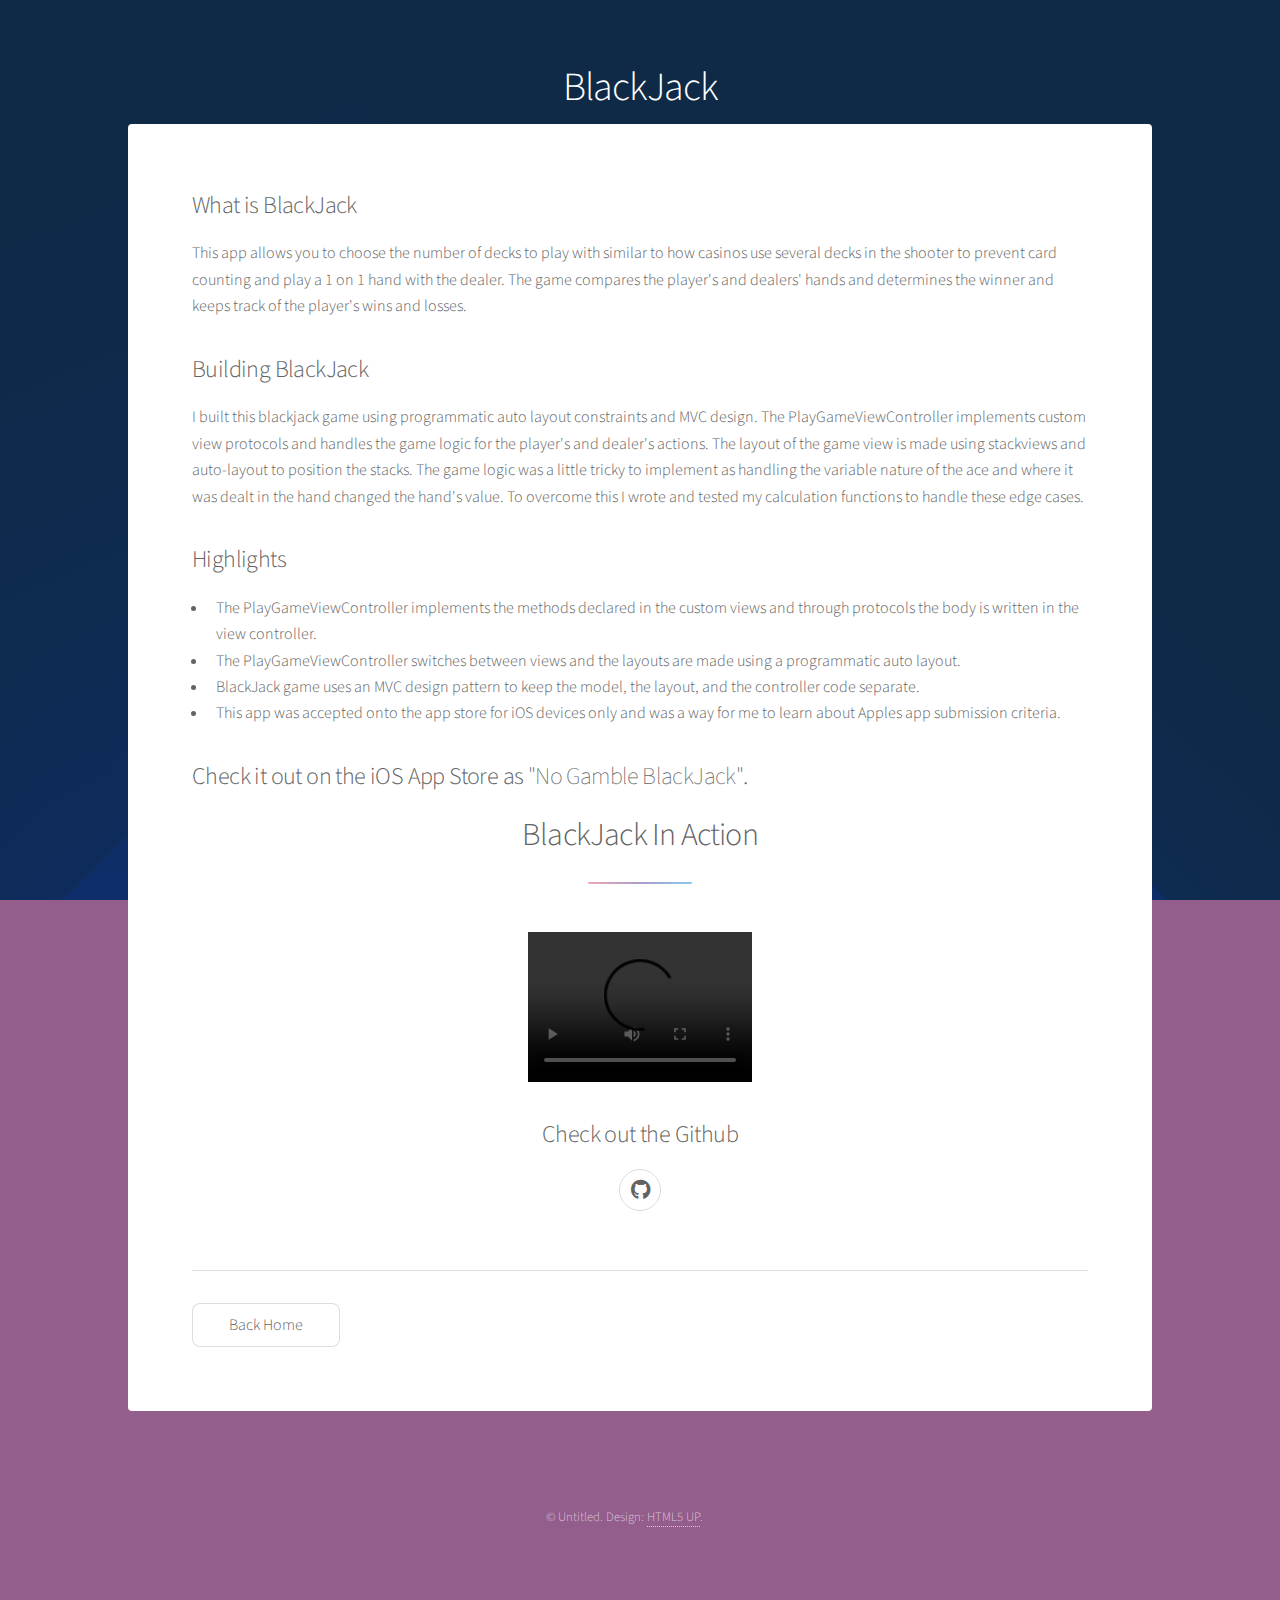
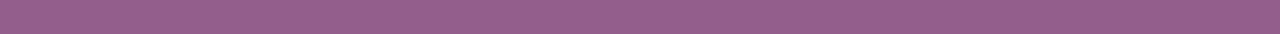
==== commit 2ffb4fbe: "updates to blackjack.html and resume.html files adding in details and changing layouts." ====
--- a/blackjack.html
+++ b/blackjack.html
@@ -48,7 +48,10 @@
 									<li>The PlayGameViewController implements the methods declared in the custom views and through protocols the body is written in the view controller.</li>
 									<li>The PlayGameViewController switches between views and the layouts are made using a programmatic auto layout.</li>
 									<li>BlackJack game uses an MVC design pattern to keep the model, the layout, and the controller code separate.</li>
+									<li>This app was accepted onto the app store for iOS devices only and was a way for me to learn about Apples app submission criteria.</li>
 								</ul>
+								<h2>Check it out on the iOS App Store as <strong>"No Gamble BlackJack"</strong>.</h2>
+								
 								
 
 								<section id="second" class="main special">
@@ -59,6 +62,7 @@
 										<source src="videos/BlackJackDemo.mp4" type="video/mp4">
 
 									</video>
+									<br>
 									<br>
 									<h2>Check out the Github</h2>
 									<a href="https://github.com/EllKuu/BlackJack" class="icon brands fa-github alt"><span class="label">GitHub</span></a>
--- a/assets/css/main.css
+++ b/assets/css/main.css
@@ -3858,6 +3858,12 @@
 	  height: auto;
   }
 
+  #pokedexVideo{
+	width: 25%;
+	height: auto;
+	border: 5px solid black;
+  }
+
   /* hr line */
 
   hr.bold{
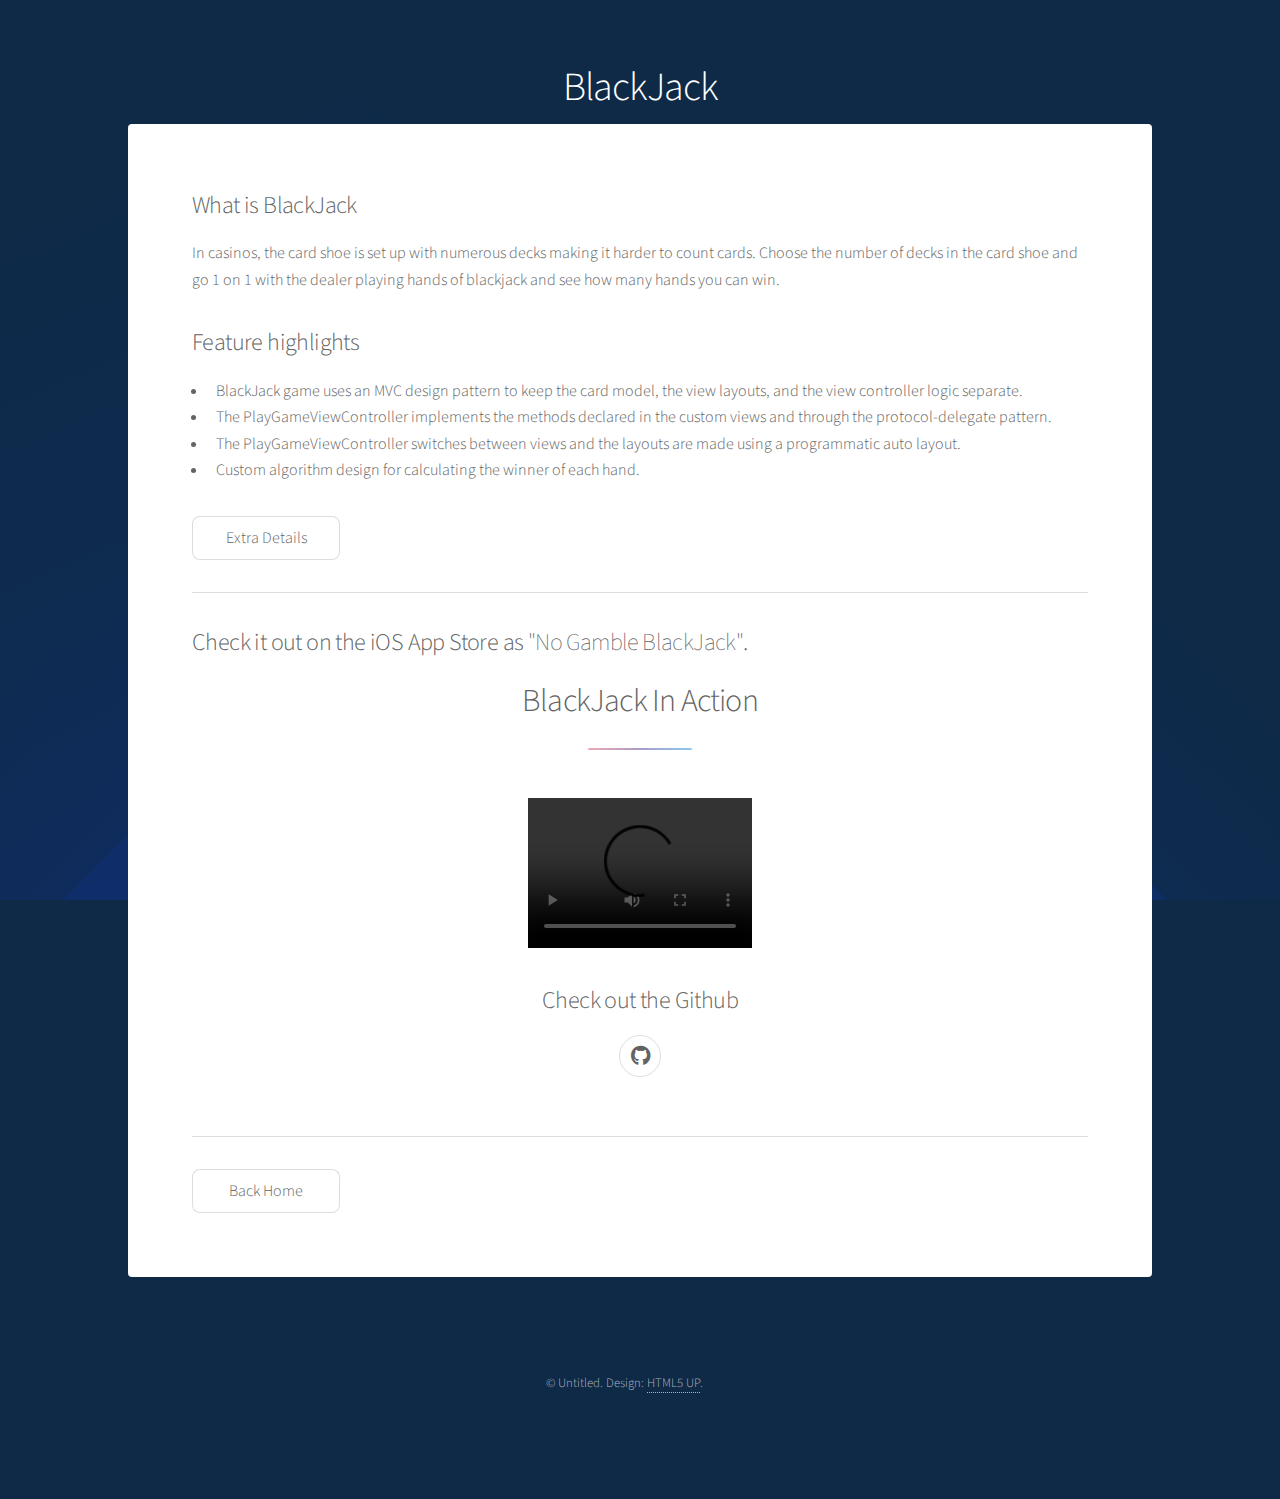
==== commit 91c7f71f: "add: extra information page for black jack app." ====
--- a/blackjack.html
+++ b/blackjack.html
@@ -31,25 +31,26 @@
 								
 								<h2>What is BlackJack</h2>
 								<p> 
-									This app allows you to choose the number of decks to play with similar to how casinos use several decks 
-									in the shooter to prevent card counting and play a 1 on 1 hand with the dealer. 
-									The game compares the player's and dealers' hands and determines 
-									the winner and keeps track of the player's wins and losses.
+									In casinos, the card shoe is set up with numerous decks making it harder to count cards. Choose the number of decks in 
+									the card shoe and go 1 on 1 with the dealer playing hands of blackjack and see how many hands you can win.
 								</p>
-									<h2>Building BlackJack</h2>
-								<p> 
-									I built this blackjack game using programmatic auto layout constraints and MVC design.
-                                    The PlayGameViewController implements custom view protocols and handles the game logic for the player's and dealer's actions. 
-                                    The layout of the game view is made using stackviews and auto-layout to position the stacks. The game logic was a little tricky to implement as handling the variable nature of the ace and where it was dealt in the hand changed the hand's value. To overcome this I wrote and tested my 
-                                    calculation functions to handle these edge cases.      
-								</p>
-								<h2>Highlights</h2>
-								<ul>
-									<li>The PlayGameViewController implements the methods declared in the custom views and through protocols the body is written in the view controller.</li>
-									<li>The PlayGameViewController switches between views and the layouts are made using a programmatic auto layout.</li>
-									<li>BlackJack game uses an MVC design pattern to keep the model, the layout, and the controller code separate.</li>
-									<li>This app was accepted onto the app store for iOS devices only and was a way for me to learn about Apples app submission criteria.</li>
+									<h2>Feature highlights</h2>
+									<ul>
+										<li>BlackJack game uses an MVC design pattern to keep the card model, the view layouts, and the view controller logic separate.</li>
+										<li>The PlayGameViewController implements the methods declared in the custom views and through the protocol-delegate pattern.</li>
+										<li>The PlayGameViewController switches between views and the layouts are made using a programmatic auto layout.</li>
+										<li>Custom algorithm design for calculating the winner of each hand.</li>
+										
+										
+									</ul>
+								
+								
+								
+								<ul class="actions">
+									<li><a href="blackjackExtra.html" class="button">Extra Details</a></li>
 								</ul>
+
+								<hr>
 								<h2>Check it out on the iOS App Store as <strong>"No Gamble BlackJack"</strong>.</h2>
 								
 								
--- a/assets/css/main.css
+++ b/assets/css/main.css
@@ -99,7 +99,7 @@
 	}
 
 	body {
-		background-color: #935d8c;
+		background-color: #212488;
 		/* background-image: url("images/overlay.png"), -moz-linear-gradient(45deg, #141E26 15%, #262626 85%);
 		background-image: url("images/overlay.png"), -webkit-linear-gradient(45deg, #141E26 15%,#262626 85%);
 		background-image: url("images/overlay.png"), -ms-linear-gradient(45deg, #141E26 15%, #262626 85%);
@@ -126,7 +126,7 @@
 /* Type */
 
 	body {
-		background-color: #935d8c;
+		background-color: rgb(14, 42, 71);
 		color: rgba(255, 255, 255, 0.65);
 	}
 
@@ -3843,7 +3843,7 @@
   /* Video */
 
   #weatherWearVideo{
-	  width: 100%;
+	  width: 75%;
 	  height: auto;
 	  
   }
@@ -3864,6 +3864,13 @@
 	border: 5px solid black;
   }
 
+
+  #letterSlidesVideo{
+	width: 25%;
+	height: auto;
+	border: 5px solid black;
+  }
+
   /* hr line */
 
   hr.bold{
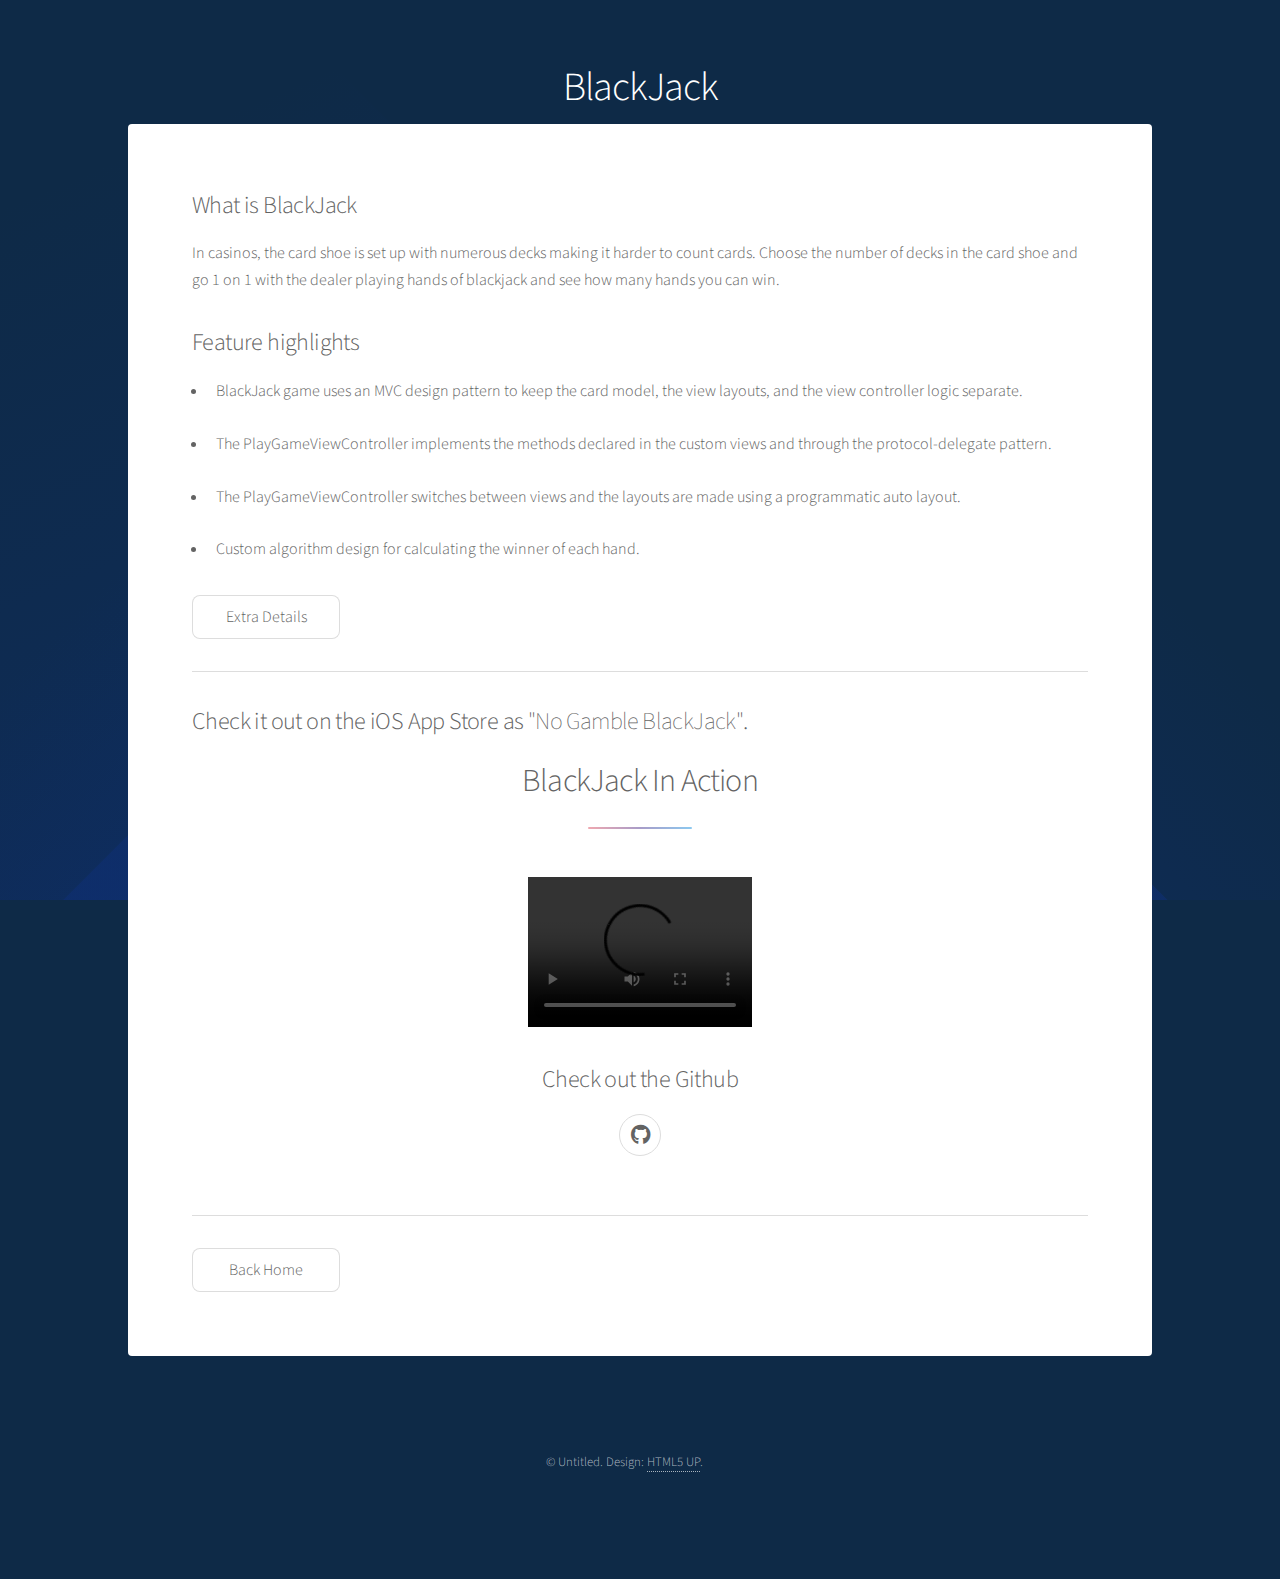
==== commit 956a5586: "add: extra details for pokedex and blakcjack pages." ====
--- a/blackjack.html
+++ b/blackjack.html
@@ -37,8 +37,11 @@
 									<h2>Feature highlights</h2>
 									<ul>
 										<li>BlackJack game uses an MVC design pattern to keep the card model, the view layouts, and the view controller logic separate.</li>
+										<br>
 										<li>The PlayGameViewController implements the methods declared in the custom views and through the protocol-delegate pattern.</li>
+										<br>
 										<li>The PlayGameViewController switches between views and the layouts are made using a programmatic auto layout.</li>
+										<br>
 										<li>Custom algorithm design for calculating the winner of each hand.</li>
 										
 										
